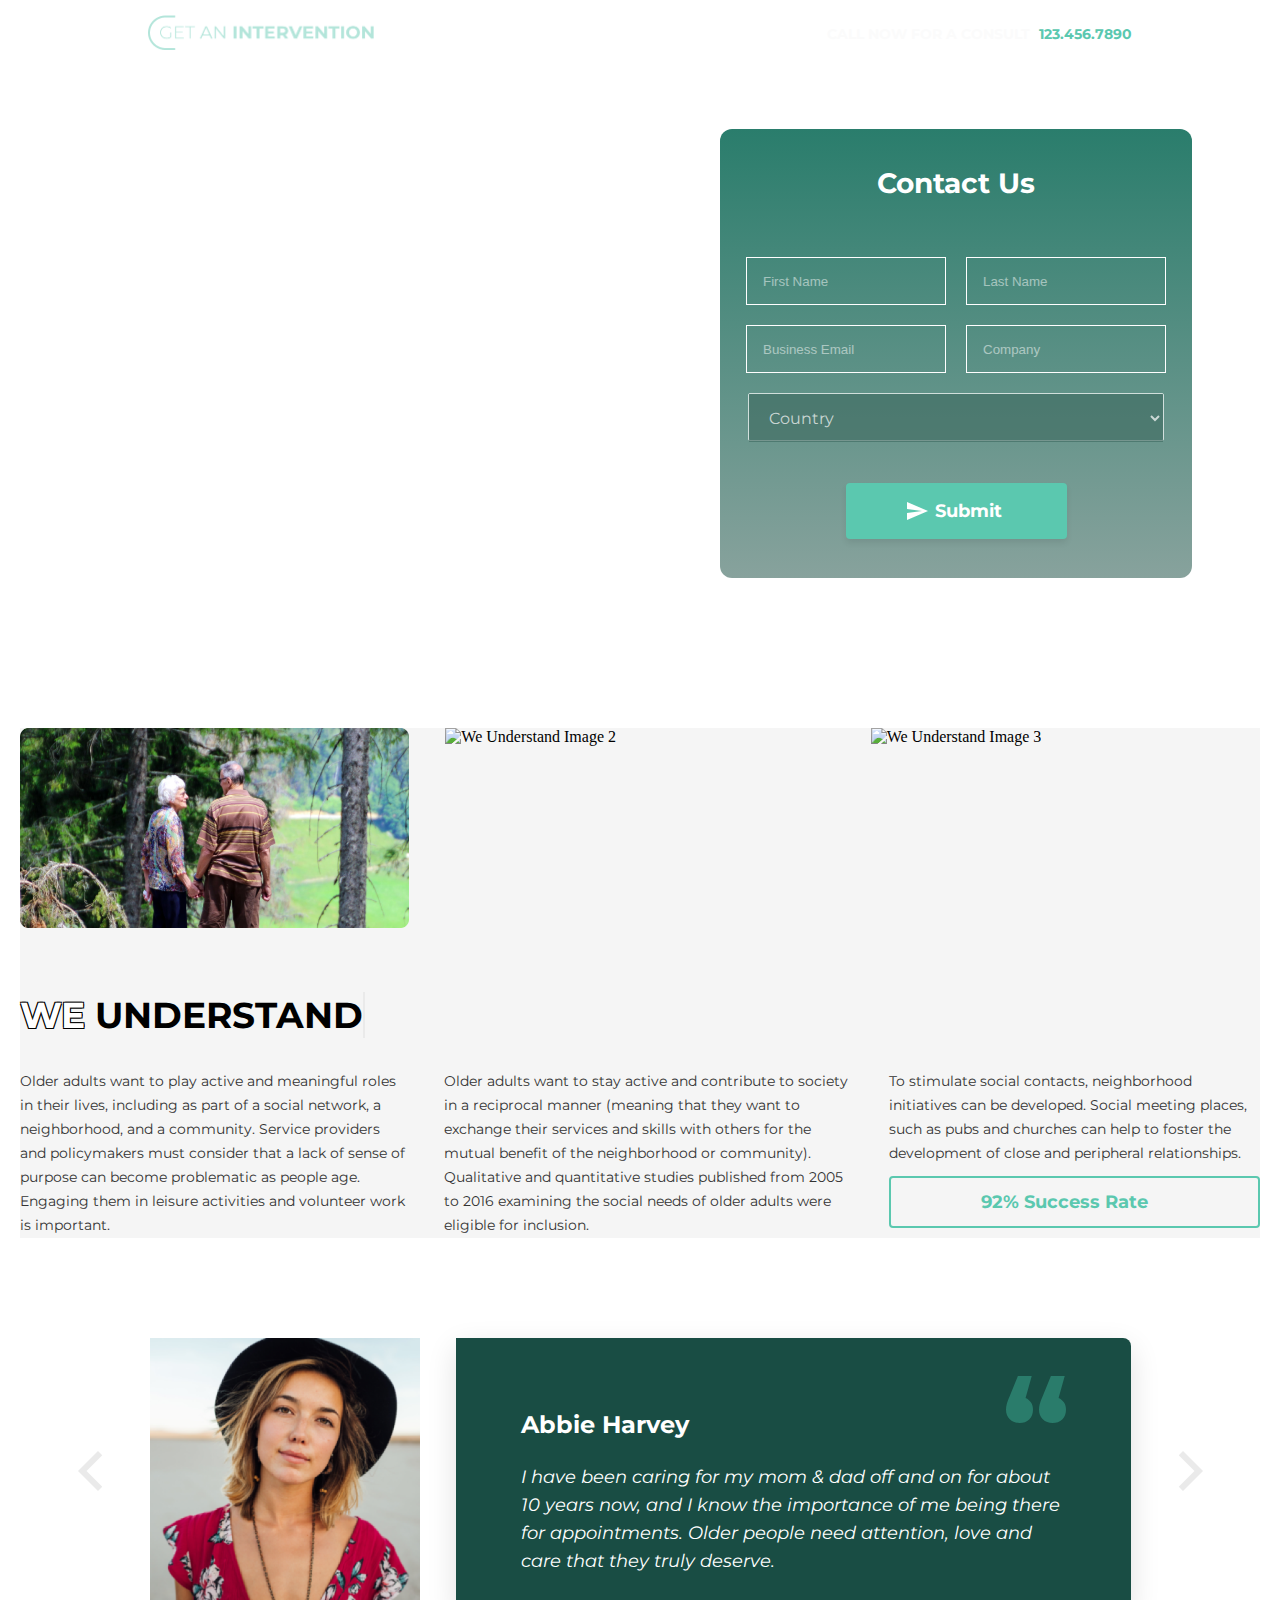
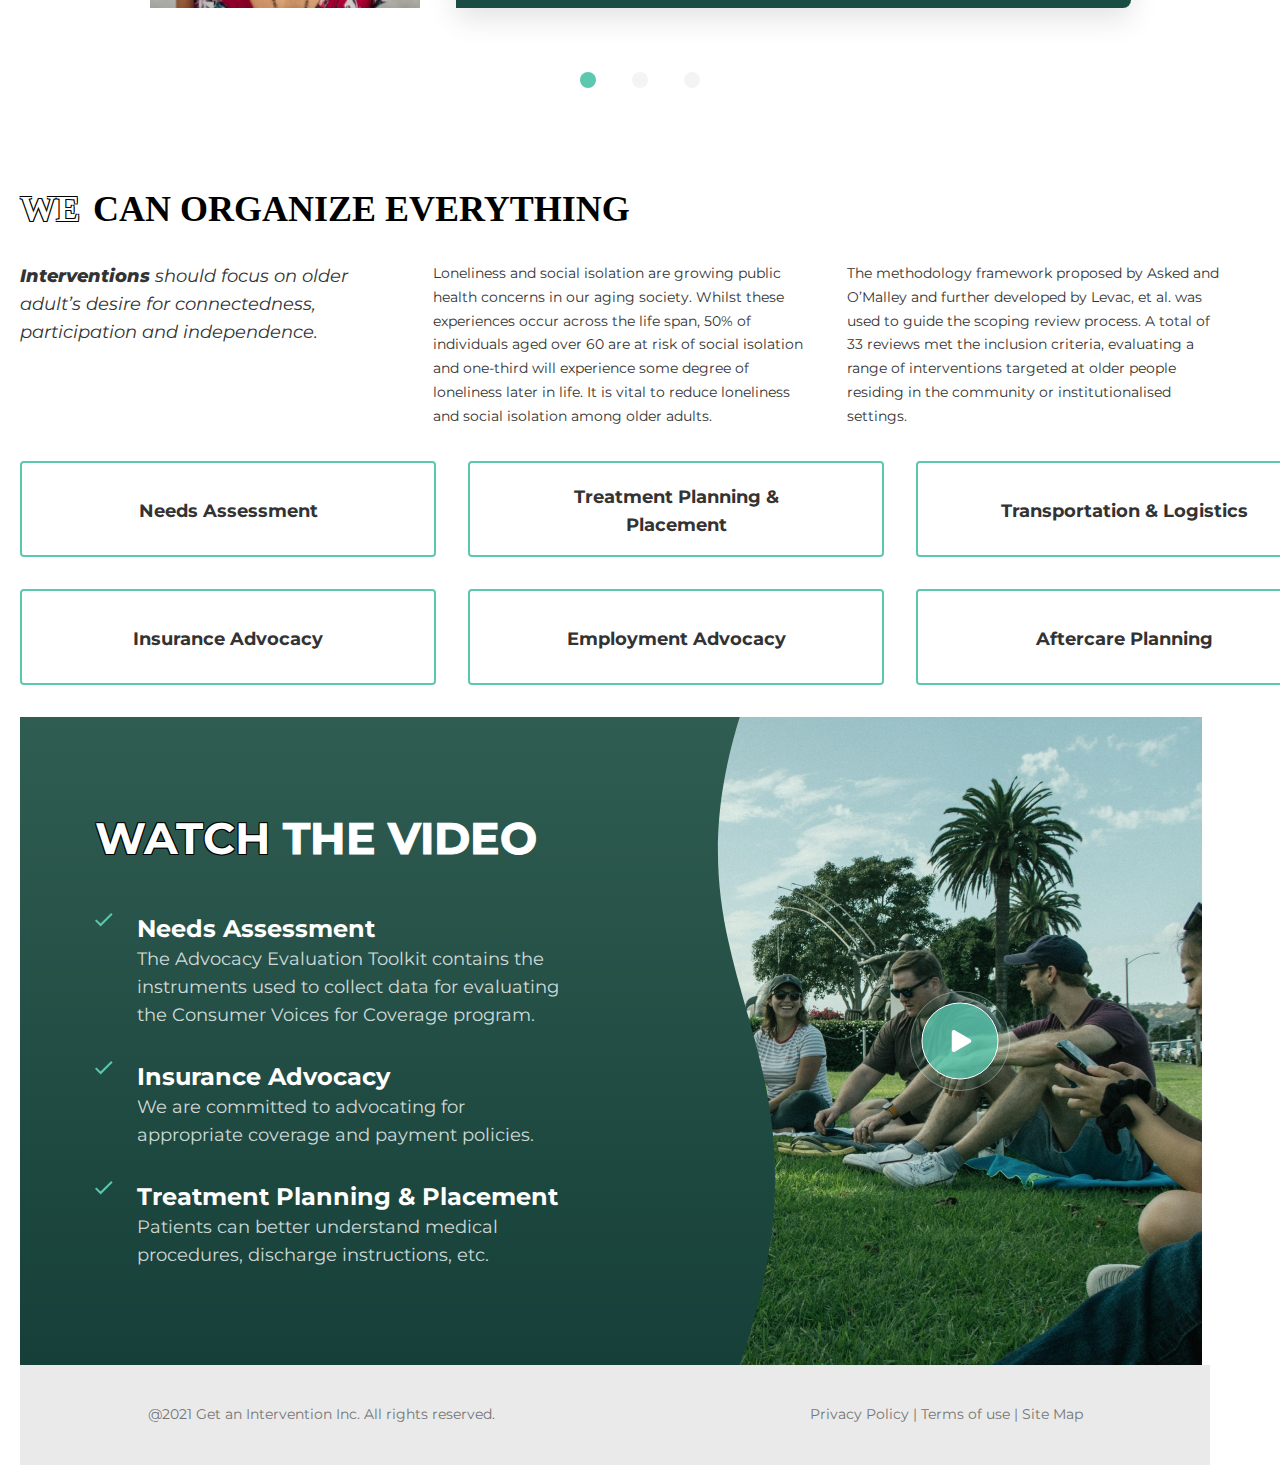
==== index.html @ 6680c245 "changed for hero sectionn" ====
<!DOCTYPE html>
<html lang="en">

<head>
  <meta charset="UTF-8">
  <meta http-equiv="X-UA-Compatible" content="IE=edge">
  <meta name="viewport" content="width=device-width, initial-scale=1.0">

  <title>Get An Intervention | Supporting Older Adults</title>
  <meta name="description"
    content="Get An Intervention provides resources, support, and initiatives to help older adults stay active, independent, and connected. Learn more about our assessments, planning, and advocacy.">
  <meta name="keywords"
    content="Intervention, Support for Older Adults, Needs Assessment, Treatment Planning, Insurance Advocacy">
  <meta name="robots" content="index, follow">

  <meta property="og:type" content="website">
  <meta property="og:url" content="https://www.yourwebsite.com/">
  <meta property="og:title" content="Get An Intervention | Supporting Older Adults">
  <meta property="og:description"
    content="Providing resources and support to help older adults stay active, independent, and connected.">
  <meta property="og:image" content="https://www.yourwebsite.com/assets/og-image.jpg">

  <meta property="twitter:card" content="summary_large_image">
  <meta property="twitter:url" content="https://www.yourwebsite.com/">
  <meta property="twitter:title" content="Get An Intervention | Supporting Older Adults">
  <meta property="twitter:description" content="Resources, support, and advocacy for older adults.">
  <meta property="twitter:image" content="https://www.yourwebsite.com/assets/twitter-image.jpg">

  <link rel="icon" href="assets/favicon.ico" type="image/x-icon">

  <link rel="stylesheet" href="style.css">

  <link rel="preconnect" href="https://fonts.googleapis.com">
  <link rel="preconnect" href="https://fonts.gstatic.com" crossorigin>
  <link href="https://fonts.googleapis.com/css2?family=Montserrat:ital,wght@0,100..900;1,100..900&display=swap"
    rel="stylesheet">
</head>

<body>
  <div class="container">
    <main>
      <section class="hero-section">
        <div class="green-wrapper">
          <div class="header">
            <div class="logo">
              <img class="logoimage" src="./assets/logoname.png" alt="logo">
            </div>
            <div class="navigation-wrapper">
              <div class="navigation-info">
                <div class="nav-home">
                  <p>HOME</p>
                </div>
                <div class="nav-about">
                  <p>ABOUT</p>
                </div>
                <div class="nav-contact">
                  <p>CONTACT</p>
                  <div class="navigation-border"></div>
                </div>

              </div>

              <div class="navigation-contact">
                <p class="nav-info">CALL NOW FOR A CONSULT <span class="number"> 123.456.7890</span></p>
              </div>
            </div>
          </div>
          <div class="text-contact-wrapper">
            <div class="text-wrapper">
              <div class="heading">
                <span class="text-transparency">GET AN</span>
                <span class="text-intervention"> INTERVENTION</span>
              </div>
              <div class="text-header-info">
                <p>Showing greater respect to older adults can be done in several ways :<br>
                  acknowledging and putting to use the talents and skills of older adults; creating<br>
                  intergenerational initiatives; and allowing older adults to stay active and independent<br>
                  for as long as possible.
                </p>
              </div>
            </div>


            <div class="contact-form">

              <form id="form">
                <div class="contact-wrapper">

                  <h4 class="contact-title">Contact Us</h4>
                  <div class="contact-fullname">
                    <div class="contact-fname">
                      <input class="fname" type="text" id="fname" name="fname" placeholder="First Name">
                      <div class="inputfname-tooltip" id=fname-error>This field can’t be empty. Please fill it in.</div>
                    </div>


                    <div class="contact-lname">
                      <input class="lname" type="text" id="lname" name="lname" placeholder="Last Name">
                      <div class="inputlname-tooltip" id=lname_error>This field can’t be empty. Please fill it in.</div>
                    </div>

                  </div>
                  <div class="contact-info">
                    <div class="contact-mail">

                      <input class='mail' type="email" id="emails" name="emails" placeholder="Business Email">
                      <div class="inputemail-tooltip" id=email_error>This field can’t be empty. Please fill it in.</div>

                    </div>

                    <div class="contact-company">
                      <input class="company" type="text" id="company" name="company" placeholder="Company">
                      <div class="inputcompany-tooltip" id=company_error>This field can’t be empty. Please fill it in.
                      </div>

                    </div>

                  </div>
                  <div class="contact-country">
                    <select name="country" id="country">
                      <option value="" disabled selected hidden>Country</option>
                      <option>India</option>
                      <option>France</option>
                      <option>Italy</option>
                      <option>United States of America</option>
                      <option>U.K</option>

                    </select>
                    <div class="inputcountry-tooltip" id=company_error>This field can’t be empty. Please fill it in.
                    </div>



                  </div>
                  <div class="contact-submit">
                    <img class="submitimage" src="./assets/submitbutton.png"><button class="button" type="button"
                      id="submitButton" name="submit">Submit</button>
                  </div>
                </div>
              </form>

            </div>

          </div>
        </div>
      </section>
      <section class="hero-section-mobileview">
        <div class="green-wrapper-mobileview">
          <div class="header-mobileview">
            <div class="logo-mobileview">
              <img class="logoimage" src="./assets/logoname.png" alt="logo">
            </div>
            <div class="navigation-wrapper">
              <div class="navigation-info">
                <div class="nav-home">
                  <p>HOME</p>
                </div>
                <div class="nav-about">
                  <p>ABOUT</p>
                </div>
                <div class="nav-contact">
                  <p>CONTACT</p>
                  <div class="navigation-border"></div>
                </div>

              </div>

              <div class="navigation-contact">
                <p class="nav-info">CALL NOW FOR A CONSULT <span class="number"> 123.456.7890</span></p>
              </div>
            </div>
          </div>
          <div class="text-contact-wrapper-mobileview">
            <div class="text-wrapper">
              <div class="heading-mobileview">
                <span class="text-transparency">GET AN</span>
                <span class="text-intervention"> INTERVENTION</span>
              </div>
              <div class="text-header-info">
                <p>Showing greater respect to older adults can be done in several ways :<br>
                  acknowledging and putting to use the talents and skills of older adults; creating<br>
                  intergenerational initiatives; and allowing older adults to stay active and independent<br>
                  for as long as possible.
                </p>
              </div>
            </div>


            <div class="contact-form-mobileview">

              <form id="form">
                <div class="contact-wrapper ">

                  <h4 class="contact-title">Contact Us</h4>
                  <div class="contact-fullname ">
                    <div class="contact-fname">
                      <input class="fname" type="text" id="fname" name="fname" placeholder="First Name">
                      <div class="inputfname-tooltip" id=fname-error>This field can’t be empty. Please fill it in.</div>
                    </div>


                    <div class="contact-lname">
                      <input class="lname" type="text" id="lname" name="lname" placeholder="Last Name">
                      <div class="inputlname-tooltip" id=lname_error>This field can’t be empty. Please fill it in.</div>
                    </div>

                  </div>
                  <div class="contact-info">
                    <div class="contact-mail">

                      <input class='mail' type="email" id="emails" name="emails" placeholder="Business Email">
                      <div class="inputemail-tooltip" id=email_error>This field can’t be empty. Please fill it in.</div>

                    </div>

                    <div class="contact-company">
                      <input class="company" type="text" id="company" name="company" placeholder="Company">
                      <div class="inputcompany-tooltip" id=company_error>This field can’t be empty. Please fill it in.
                      </div>

                    </div>

                  </div>
                  <div class="contact-country">
                    <select name="country" id="country">
                      <option value="" disabled selected hidden>Country</option>
                      <option>India</option>
                      <option>France</option>
                      <option>Italy</option>
                      <option>United States of America</option>
                      <option>U.K</option>

                    </select>
                    <div class="inputcountry-tooltip" id=company_error>This field can’t be empty. Please fill it in.
                    </div>



                  </div>
                  <div class="contact-submit">
                    <img class="submitimage" src="./assets/submitbutton.png"><button class="button" type="button"
                      id="submitButton" name="submit">Submit</button>
                  </div>
                </div>
              </form>

            </div>

          </div>
        </div>
      </section>


      <section class="we-understand-container">
        <div class="we-understand-images">
          <div class="we-understand-image">
            <img src="assets/we-understand-image-1.png" alt="We Understand Image 1">
          </div>
          <div class="we-understand-image">
            <img src="assets/we-understand-image-2.svg" alt="We Understand Image 2">
          </div>
          <div class="we-understand-image">
            <img src="assets/we-understand-image-3.svg" alt="We Understand Image 3">
          </div>
        </div>
        <div class="we-understand-text">
          <span class="WE-UNDERSTAND">
            <span class="outline-text">WE</span>
            UNDERSTAND 
            <span class="border-line"></span>
          </span>
        </div>
        <div class="we-understand-para">
          <div class="we-understand-para-one">
            <span
              class="Older-adults-want-to-play-active-and-meaningful-roles-in-their-lives-including-as-part-of-a-social">
              Older adults want to play active and meaningful roles in their lives, including as part of a social
              network, a neighborhood, and a community. Service providers and policymakers must consider that a lack of
              sense of purpose can become problematic as people age. Engaging them in leisure activities and volunteer
              work is important.
            </span>
          </div>
          <div class="we-understand-para-two">
            <span
              class="Older-adults-want-to-play-active-and-meaningful-roles-in-their-lives-including-as-part-of-a-social">
              Older adults want to stay active and contribute to society in a reciprocal manner (meaning that they want
              to exchange their services and skills with others for the mutual benefit of the neighborhood or
              community). Qualitative and quantitative studies published from 2005 to 2016 examining the social needs of
              older adults were eligible for inclusion.
            </span>
          </div>
          <div class="we-understand-para-three">
            <span
              class="Older-adults-want-to-play-active-and-meaningful-roles-in-their-lives-including-as-part-of-a-social">
              To stimulate social contacts, neighborhood initiatives can be developed. Social meeting places, such as
              pubs and churches can help to foster the development of close and peripheral relationships.
            </span>
            <div class="success-rate-button-wrapper">
              <div class="success-rate-gai-button">
                <p class="text-success-rate">
                  92% Success Rate
                </p>
              </div>
      </section>
      <section class="carousel-container">
        <div class="carousel-wrapper">
          <div class="arrow-left-icon">
            <img src="assets/arrow-left.svg" alt="Arrow Left">
          </div>
          <div class="carousel-one">
            <div class="carousel-image">
              <img src="assets/carousel-image-1.png" alt="Carousel Image 1">
            </div>
            <div class="carousel-text-wrapper">
              <div class="invalid-image">
                <img src="./assets/invalid-name.svg">
              </div>
              <div class="name-text-wrapper">
                <div class="Abbie-Harvey">
                  Abbie Harvey
                </div>
                <div
                  class="I-have-been-caring-for-my-mom-dad-off-and-on-for-about-10-years-now-and-I-know-the-importance-of">
                  I have been caring for my mom & dad off and on for about 10 years now, and I know the importance of me
                  being there for appointments. Older people need attention, love and care that they truly deserve.
                </div>
              </div>
            </div>
          </div>
          <div class="carousel-two">
            <div class="carousel-image">
              <img src="assets/carousel-image-2.svg" alt="Carousel Image 2">
            </div>
            <div class="carousel-text-wrapper">
              <div class="invalid-image">
                <img src="./assets/invalid-name.svg">
              </div>
              <div class="name-text-wrapper">
                <div class="Abbie-Harvey">
                  Tom Hiddleston
                </div>
                <div
                  class="I-have-been-caring-for-my-mom-dad-off-and-on-for-about-10-years-now-and-I-know-the-importance-of">
                  Lorem ipsum dolor sit amet consectetur adipisicing elit. Necessitatibus, ratione deserunt qui
                  reiciendis alias deleniti cum eaque quidem fugit aut exercitationem praesentium autem! Qui saepe
                  perferendis unde optio nobis esse.
                </div>
              </div>
            </div>
          </div>
          <div class="carousel-three">
            <div class="carousel-image">
              <img src="assets/carousel-image-3.svg" alt="Carousel Image 3">
            </div>
            <div class="carousel-text-wrapper">
              <div class="invalid-image">
                <img src="./assets/invalid-name.svg">
              </div>
              <div class="name-text-wrapper">
                <div class="Abbie-Harvey">
                  Taylor Swift
                </div>
                <div
                  class="I-have-been-caring-for-my-mom-dad-off-and-on-for-about-10-years-now-and-I-know-the-importance-of">
                  Lorem ipsum dolor sit amet consectetur adipisicing elit. Necessitatibus, ratione deserunt qui
                  reiciendis alias deleniti cum eaque quidem fugit aut exercitationem praesentium autem! Qui saepe
                  perferendis unde optio nobis esse.
                </div>
              </div>
            </div>
          </div>
          <div class="arrow-right-icon">
            <img src="assets/arrow-right.svg" alt="Arrow Right">
          </div>
        </div>
        <div class="carousel-dots">
          <div class="dot"></div>
          <div class="dot"></div>
          <div class="dot"></div>
      </section>




      
      <section class="carousel-container-mobileview">
        <div class="carousel-wrapper">
          <div class="arrow-left-icon">
            <img src="assets/arrow-left.svg" alt="Arrow Left">
          </div>
          <div class="carousel-one-mobileview">
            <div class="carousel-image-mobileview">
              <img class="carouselimage"src="assets/carousel-image-1.png" alt="Carousel Image 1">
            </div>
            <div class="carousel-text-wrapper-mobileview">
              <div class="invalid-image-mobileview">
                <img src="./assets/invalid-name.svg">
              </div>
              <div class="name-text-wrapper-mobileview">
                <div class="Abbie-Harvey-mobileview">
                  Abbie Harvey
                </div>
                <div
                  class="I-have-been-caring-for-my-mom-dad-off-and-on-for-about-10-years-now-and-I-know-the-importance-of-mobileview">
                  I have been caring for my mom & dad off and on for about 10 years now, and I know the importance of me
                  being there for appointments. Older people need attention, love and care that they truly deserve.
                </div>
              </div>
            </div>
          </div>
          <div class="carousel-two-mobileview">
            <div class="carousel-image-mobileview">
              <img class="carouselimage" src="assets/carousel-image-2.svg" alt="Carousel Image 2">
            </div>
            <div class="carousel-text-wrapper-mobileview">
              <div class="invalid-image-mobileview">
                <img src="./assets/invalid-name.svg">
              </div>
              <div class="name-text-wrapper">
                <div class="Abbie-Harvey-mobileview">
                  Tom Hiddleston
                </div>
                <div
                  class="I-have-been-caring-for-my-mom-dad-off-and-on-for-about-10-years-now-and-I-know-the-importance-of-mobileview">
                  Lorem ipsum dolor sit amet consectetur adipisicing elit. Necessitatibus, ratione deserunt qui
                  reiciendis alias deleniti cum eaque quidem fugit aut exercitationem praesentium autem! Qui saepe
                  perferendis unde optio nobis esse.
                </div>
              </div>
            </div>
          </div>
          <div class="carousel-three-mobileview">
            <div class="carousel-image-mobileview">
              <img  class="carouselimage" src="assets/carousel-image-3.svg" alt="Carousel Image 3">
            </div>
            <div class="carousel-text-wrapper-mobileview">
              <div class="invalid-image-mobileview">
                <img src="./assets/invalid-name.svg">
              </div>
              <div class="name-text-wrapper-mobileview">
                <div class="Abbie-Harvey-mobileview">
                  Taylor Swift
                </div>
                <div
                  class="I-have-been-caring-for-my-mom-dad-off-and-on-for-about-10-years-now-and-I-know-the-importance-of-mobileview">
                  Lorem ipsum dolor sit amet consectetur adipisicing elit. Necessitatibus, ratione deserunt qui
                  reiciendis alias deleniti cum eaque quidem fugit aut exercitationem praesentium autem! Qui saepe
                  perferendis unde optio nobis esse.
                </div>
              </div>
            </div>
          </div>
          <div class="arrow-right-icon">
            <img src="assets/arrow-right.svg" alt="Arrow Right">
          </div>
        </div>
        <div class="carousel-dots-mobileview">
          <div class="dot-mobileview"></div>
          <div class="dot-mobileview"></div>
          <div class="dot-mobileview"></div>
      </section>




      <section class="we-can-organize-everything">
        <div class="wcoe-heading">
          <span class="outline-text">WE</span><span class="inline-text">CAN ORGANIZE EVERYTHING</span>
        </div>
        <div class="paragraphs-wrapper">
          <div class="para-one">
            <span
              class="Interventions-should-focus-on-older-adults-desire-for-connectedness-participation-and-independence">
              <span class="text-style-1">Interventions</span>
              should focus on older adult’s desire for connectedness, participation and independence.
            </span>
          </div>
          <div class="para-two">
            <span
              class="Loneliness-and-social-isolation-are-growing-public-health-concerns-in-our-aging-society-Whilst-thes">
              Loneliness and social isolation are growing public health concerns in our aging society. Whilst these
              experiences occur across the life span, 50% of individuals aged over 60 are at risk of social isolation
              and one-third will experience some degree of loneliness later in life. It is vital to reduce loneliness
              and social isolation among older adults.
            </span>
          </div>

          <div class="para-three">
            <span
              class="The-methodology-framework-proposed-by-Arskey-and-OMalley-and-further-developed-by-Levac-et-al-was">
              The methodology framework proposed by Asked and O’Malley and further developed by Levac, et al. was used
              to guide the scoping review process. A total of 33 reviews met the inclusion criteria, evaluating a range
              of interventions targeted at older people residing in the community or institutionalised settings.
            </span>
          </div>
        </div>
      </section>
      <section class="button-wrapper">
        <div class="gai-button-wrapper">
          <div class="gai-button">
            <span class="Needs-Assesment">
              Needs Assessment <span class="info-icon"><img src="./assets/info-icon.png"></span>
            </span>
            <div class="tooltip">We’re experienced in our individual crafts and understand how each one of our roles
              impacts your plan holistically.</div>

          </div>
          <div class="gai-button">
            <span class="Needs-Assesment">
              Treatment Planning & Placement <span class="info-icon"><img src="./assets/info-icon.png"></span>
            </span>
            <div class="tooltip">We’re experienced in our individual crafts and understand how each one of our roles
              impacts your plan holistically.</div>
          </div>
          <div class="gai-button">
            <span class="Needs-Assesment">
              Transportation & Logistics <span class="info-icon"><img src="./assets/info-icon.png"></span>
            </span>
            <div class="tooltip ">We’re experienced in our individual crafts and understand how each one of our roles
              impacts your plan holistically.</div>

          </div>
          <div class="gai-button">
            <span class="Needs-Assesment">
              Insurance Advocacy <span class="info-icon"><img src="./assets/info-icon.png"></span>
            </span>
            <div class="tooltip">We’re experienced in our individual crafts and understand how each one of our roles
              impacts your plan holistically.</div>
          </div>
          <div class="gai-button">
            <span class="Needs-Assesment">
              Employment Advocacy<span class="info-icon"><img src="./assets/info-icon.png"></span>
            </span>
            <div class="tooltip">We’re experienced in our individual crafts and understand how each one of our roles
              impacts your plan holistically.</div>
          </div>
          <div class="gai-button">
            <span class="Needs-Assesment">
              Aftercare Planning <span class="info-icon"><img src="./assets/info-icon.png"></span>

            </span>
            <div class="tooltip">We’re experienced in our individual crafts and understand how each one of our roles
              impacts your plan holistically.</div>
          </div>
        </div>
      </section>

      <section class="watch-the-video-container">
        <div class="content-wrapper">
          <!-- Curved section with SVG background -->
          <div class="curved-section">
            <div class="watch-the-video-title">
              <span class="outline-text watch-text">WATCH</span><span
                class="text video-text video-container-heading">THE VIDEO</span>
            </div>
            <div class="video-content-wrapper">
              <div class="content-one row video-content">
                <img src="assets/checkmark.svg" alt="checkmark Icon">
                <div class="content-one-text">
                  <div class="video-title">Needs Assessment</div>
                  <div class="video-description">The Advocacy Evaluation Toolkit contains the instruments used to
                    collect data for evaluating the Consumer Voices for Coverage program.</div>
                </div>
              </div>
              <div class="content-two row video-content">
                <img src="assets/checkmark.svg" alt="checkmark Icon">
                <div class="content-two-text">
                  <div class="video-title">Insurance Advocacy</div>
                  <div class="video-description">We are committed to advocating for appropriate coverage and payment
                    policies.</div>
                </div>
              </div>
              <div class="content-three row video-content">
                <img src="assets/checkmark.svg" alt="checkmark Icon">
                <div class="content-three-text">
                  <div class="video-title">Treatment Planning & Placement</div>
                  <div class="video-description">Patients can better understand medical procedures, discharge
                    instructions, etc.</div>
                </div>
              </div>
            </div>
          </div>

          <!-- Right side with video section -->
          <div class="video-section">
            <img src="assets/Mask Group.png" alt="Video Image">
            <div class="play-button"></div>
          </div>
        </div>
      </section>




       <!-- Curved section for tablet view-->
      <section class="watch-the-video-container-tabletview">
        <div class="content-wrapper-tabletview">
          <!-- Curved section with SVG background -->
          <div class="curved-section-tabletview">
            <div class="watch-the-video-title">
              <span class="outline-text watch-text">WATCH</span><span
                class="text video-text video-container-heading">THE VIDEO</span>
            </div>
            <div class="video-content-wrapper">
              <div class="content-one row video-content">
                <img src="assets/checkmark.svg" alt="checkmark Icon">
                <div class="content-one-text">
                  <div class="video-title">Needs Assessment</div>
                  <div class="video-description">The Advocacy Evaluation Toolkit contains the instruments used to
                    collect data for evaluating the Consumer Voices for Coverage program.</div>
                </div>
              </div>
              <div class="content-two row video-content">
                <img src="assets/checkmark.svg" alt="checkmark Icon">
                <div class="content-two-text">
                  <div class="video-title">Insurance Advocacy</div>
                  <div class="video-description">We are committed to advocating for appropriate coverage and payment
                    policies.</div>
                </div>
              </div>
              <div class="content-three row video-content">
                <img src="assets/checkmark.svg" alt="checkmark Icon">
                <div class="content-three-text">
                  <div class="video-title">Treatment Planning & Placement</div>
                  <div class="video-description">Patients can better understand medical procedures, discharge
                    instructions, etc.</div>
                </div>
              </div>
            </div>
          </div>
          <div class="play-button-tabletview"></div>
          

          <!-- Right side with video section -->
          <div class="video-section-tabletview">
            <img src="assets/Mask Group.png" alt="Video Image">
            

          </div>
        </div>
      </section>

      <!-- Curved section for mobile view -->
      <section class="watch-the-video-container-mobileview">
        <div class="content-wrapper-mobileview">
          <!-- Curved section with SVG background -->
          <div class="curved-section-mobileview">
            <div class="watch-the-video-title">
              <span class="outline-text watch-text">WATCH</span><span
                class="text video-text video-container-heading-mobileview">THE VIDEO</span>
            </div>
            <div class="video-content-wrapper">
              <div class="content-one row video-content">
                <img src="assets/checkmark.svg" alt="checkmark Icon">
                <div class="content-one-text">
                  <div class="video-title-mobileview">Needs Assessment</div>
                  <div class="video-description-mobileview">The Advocacy Evaluation Toolkit contains the instruments used to
                    collect data for evaluating the Consumer Voices for Coverage program.</div>
                </div>
              </div>
              <div class="content-two row video-content">
                <img src="assets/checkmark.svg" alt="checkmark Icon">
                <div class="content-two-text">
                  <div class="video-title-mobileview">Insurance Advocacy</div>
                  <div class="video-description-mobileview">We are committed to advocating for appropriate coverage and payment
                    policies.</div>
                </div>
              </div>
              <div class="content-three row video-content">
                <img src="assets/checkmark.svg" alt="checkmark Icon">
                <div class="content-three-text">
                  <div class="video-title-mobileview">Treatment Planning & Placement</div>
                  <div class="video-description-mobileview">Patients can better understand medical procedures, discharge
                    instructions, etc.</div>
                </div>
              </div>
            </div>
          </div>
          <div class="play-button-mobileview"></div>
          

          <!-- Right side with video section -->
          <div class="video-section-mobileview">
            <img src="assets/Mask Group.png" alt="Video Image">
            

          </div>
        </div>
      </section>





      <footer class="footer-container">
        <div class="-Get-an-Intervention-Inc-All-rights-reserved">
          @2021 Get an Intervention Inc. All rights reserved.
        </div>
        <div class="Privacy-Policy-Terms-of-use-Site-Map">
          Privacy Policy | Terms of use | Site Map
        </div>
      </footer>
    </main>


  </div>
  <script src="script.js"></script>
</body>

</html>
---- style.css ----
*,
*::before,
*::after {
  box-sizing: border-box;
  /* Ensures padding and border are included in the width and height */
}

body {
  margin: 0;
}

.row {
  display: flex;

}

.container {
  max-width: 1440px;
  margin: 0 auto;
  padding: 0 20px;
  /* Adds some side padding for all screen sizes */
}

@media (max-width: 768px) {
  .container {
    padding: 0 15px;
    /* Adjusts padding for tablets */
    padding-top: 20.5px;
  }
}

@media (max-width: 480px) {
  .container {
    padding: 0 10px;
    /* Further adjusts padding for smaller screens */
    padding-top: 15px;
  }
}

.heading {
  margin-bottom: 32px;
}

.gai-button-wrapper {
  display: grid;
  grid-template-columns: repeat(3, 1fr);
}

@media (min-width: 768px) and (max-width:1024px) {
  .gai-button-wrapper {
    grid-template-columns: repeat(2,
        1fr);

    /* Two columns for tablet-sized screens */
  }


}

@media (min-width: 360px) and (max-width:767px) {
  .gai-button-wrapper {
    grid-template-columns: 1fr;
    /* One column for mobile screens */
  }
}

.gai-button {
  height: 96px;
  padding: 0 56px;
  border-radius: 4px;
  border: solid 2px #5bc8af;
  margin-right: 32px;
  margin-bottom: 32px;
}

@media (min-width: 360px) and(max-width:767px) {
  .gai-button {
    padding: 0 20px;
    /* One column for mobile screens */
  }
}

.gai-button .Needs-Assesment {
  height: 96px;
  display: flex;
  justify-content: center;
  align-items: center;
  font-family: Montserrat;
  font-size: 18px;
  font-weight: bold;
  font-stretch: normal;
  font-style: normal;
  line-height: 1.56;
  letter-spacing: normal;
  text-align: center;
  color: #333;
}

.Needs-Assesment:hover {

  color: #5BC8AF;

}

.gai-button:hover .tooltip {
  visibility: visible;
  z-index: 1;
  opacity: 1;


}

.gai-button:hover .info-icon {
  display: inline-block
}

.info-icon {
  width: 24px;
  height: 24px;
  padding-left: 20px;
  display: none;
}

.tooltip {
  justify-content: center;
  visibility: hidden;
  width: 300px;
  height: 84px;
  border-radius: 8px;
  background: #297C6B;
  color: white;
  padding-left: 10px;
  padding-top: 20px;
  font-family: Montserrat;
  font-size: 13px;
  font-style: normal;
  font-weight: 400;
  line-height: 20px;


  /* 153.846% */

}

.toparrow {
  content: '';
  position: absolute;
  bottom: 100%;
  /* Position the arrow at the top of the tooltip */
  left: 50%;
  margin-left: -5px;
  /* Center the arrow */
  width: 0;
  height: 0;
}


.tooltip::after {
  content: '';
  position: absolute;
  bottom: 100%;
  /* Position the arrow at the top of the tooltip */
  left: 50%;
  margin-left: -5px;
  /* Center the arrow */
  width: 0;
  height: 0;

  /* Arrow shape */
  border-left: 10px solid transparent;
  border-right: 10px solid transparent;
  border-top: 10px solid #297C6B;
}



.inputfname-tooltip,
.inputlname-tooltip,
.inputemail-tooltip,
.inputcompany-tooltip,
.inputcountry-tooltip {
  visibility: hidden;
  width: 200px;
  height: 50px;
  flex-shrink: 0;
  border-radius: 8px;
  background: #FF7777;
  color: white;
  margin-top: 45px;
  position: absolute;
  z-index: 1;
  font-family: Montserrat;
  font-size: 13px;
  font-style: normal;
  font-weight: 400;
  line-height: 20px;
  padding-left: 15px;
  padding-top: 6px;
}

@media (min-width:768px)and(max-width:1024px) {

  .inputfname-tooltip,
  .inputlname-tooltip,
  .inputemail-tooltip,
  .inputcompany-tooltip,
  .inputcountry-tooltip {
    visibility: hidden;
    width: 200px;
    height: 50px;
    flex-shrink: 0;
    border-radius: 8px;
    background: #FF7777;
    color: white;
    margin-top: 45px;
    position: absolute;
    z-index: 1;
    padding-left: 15px;
    padding-top: 6px;
    font-family: Montserrat;
    font-size: 13px;
    font-style: normal;
    font-weight: 400;
    line-height: 20px;
  }
}

@media (min-width:360px) and (max-width:767px) {

  .inputfname-tooltip,
  .inputlname-tooltip,
  .inputemail-tooltip,
  .inputcompany-tooltip,
  .inputcountry-tooltip {
    visibility: hidden;
    width: 200px;
    height: 50px;
    flex-shrink: 0;
    border-radius: 8px;
    background: #FF7777;
    color: white;
    margin-top: 45px;
    position: absolute;
    z-index: 1;
    padding-left: 15px;
    padding-top: 6px;
    font-family: Montserrat;
    font-size: 13px;
    font-style: normal;
    font-weight: 400;
    line-height: 20px;
  }
}


/*-------------------*/

.wcoe-heading {
  font-size: 36px;
  /* Adjust the size as needed */
  font-weight: 900;
  /* Bold weight for the filled text */
  display: flex;
  align-items: center;
  margin-bottom: 32px;
}

.outline-text {
  color: white;
  text-shadow: -1px -1px 0 #000, 1px -1px 0 #000, -1px 1px 0 #000,
    1px 1px 0 #000;
}

.para-one,
.para-two,
.para-three {
  margin-right: 32px;
  margin-bottom: 32px;
}

.The-methodology-framework-proposed-by-Arskey-and-OMalley-and-further-developed-by-Levac-et-al-was {
  font-family: Montserrat;
  font-size: 14px;
  font-weight: normal;
  font-stretch: normal;
  font-style: normal;
  line-height: 1.71;
  letter-spacing: normal;
  text-align: left;
  color: #333;
}

.Loneliness-and-social-isolation-are-growing-public-health-concerns-in-our-aging-society-Whilst-thes {
  font-family: Montserrat;
  font-size: 14px;
  font-weight: normal;
  font-stretch: normal;
  font-style: normal;
  line-height: 1.71;
  letter-spacing: normal;
  text-align: left;
  color: #333;
}

.Interventions-should-focus-on-older-adults-desire-for-connectedness-participation-and-independence {
  font-family: Montserrat;
  font-size: 18px;
  font-weight: normal;
  font-stretch: normal;
  font-style: italic;
  line-height: 1.56;
  letter-spacing: normal;
  text-align: left;
  color: #333;
}

.Interventions-should-focus-on-older-adults-desire-for-connectedness-participation-and-independence .text-style-1 {
  font-weight: 800;
}

.paragraphs-wrapper {
  display: grid;
  grid-template-columns: repeat(3, 1fr);
}

/*-------------------*/
.carousel-container {
  display: flex;
  flex-direction: column;
  justify-content: center;
  align-items: center;
  margin-bottom: 32px;
}

.carousel-wrapper {
  display: flex;
  flex-direction: row;
  justify-content: center;
  align-items: center;
  margin-bottom: 64px;
}

.carousel-image {
  object-fit: contain;
  width: 270px;
  height: 270px;
  margin-right: 36px;
}

.carousel-image img {
  width: 100%;
  height: 100%;
}

.carousel-text-wrapper {
  padding: 38px 65px 45px;
  box-shadow: 0 10px 30px 0 rgba(0, 0, 0, 0.12);
  background-color: #194d44;
  height: 270px;
  width: 675px;
  border-top-right-radius: 8px;
  border-bottom-right-radius: 8px;
}

.Abbie-Harvey {
  font-family: Montserrat;
  font-size: 24px;
  font-weight: bold;
  font-stretch: normal;
  font-style: normal;
  line-height: 1.42;
  letter-spacing: normal;
  text-align: left;
  color: #fff;
  margin-bottom: 21px;
}

.I-have-been-caring-for-my-mom-dad-off-and-on-for-about-10-years-now-and-I-know-the-importance-of {
  color: #fff;
  font-family: Montserrat;
  font-size: 18px;
  font-style: italic;
  font-weight: 400;
  line-height: 28px;
  /* 155.556% */
}

.carousel-one,
.carousel-two,
.carousel-three {
  display: flex;
  flex-direction: row;
  justify-content: center;
  align-items: center;
}

.name-text-wrapper {
  position: relative;
  top: -15px;
}

.invalid-image {
  display: flex;
  justify-content: flex-end;
}

.dot {
  width: 16px;
  height: 16px;
  flex-grow: 0;
  margin: 0 0 0 36px;
  background-color: #eaeaea;
  border-radius: 50%;
}

.carousel-dots {
  display: flex;
  justify-content: center;
  align-items: center;
  gap: 20px;
}

.arrow-left-icon {
  margin-right: 36px;
}

.arrow-right-icon {
  margin-left: 36px;
}

.dot {
  width: 16px;
  height: 16px;
  margin: 0 8px;
  background-color: #eaeaea;
  border-radius: 50%;
  cursor: pointer;
  opacity: 0.5;
}

.dot.active-dot {
  opacity: 1;
  background-color: #5bc8af;
  /* Adjusted color to highlight the active dot */
}

/*-------------------*/
.we-understand-images {
  display: flex;
  flex-direction: row;
  gap: 36px;
  align-items: center;
  margin-bottom: 64px;
  justify-content: space-between;
}

.we-understand-image {
  width: 471px;
  height: 200px;
  object-fit: contain;

}

.we-understand-image img {
  width: 100%;
  height: 100%;

}

.WE-UNDERSTAND {
  width: 344px;
  height: 46px;
  font-family: Montserrat;
  font-size: 36px;
  font-weight: bold;
  font-stretch: normal;
  font-style: normal;
  line-height: 1.28;
  letter-spacing: normal;
  text-align: left;
}

.we-understand-para-one,
.we-understand-para-two,
.we-understand-para-three span {
  font-family: Montserrat;
  font-size: 14px;
  font-weight: normal;
  font-stretch: normal;
  font-style: normal;
  line-height: 1.71;
  letter-spacing: normal;
  text-align: left;
  color: #333;
}

.we-understand-para {
  display: flex;
  gap: 36px;
  margin-top: 32px;
}

.success-rate-gai-button {
  width: 371px;
  height: 52px;
  padding: 10px 89px 9px 90px;
  border-radius: 4px;
  border: solid 2px #5bc8af;
}

.text-success-rate {
  width: 167px;
  height: 28px;
  flex-grow: 0;
  margin: 0 8px 0 0;
  font-family: Montserrat;
  font-size: 18px;
  font-weight: bold;
  font-stretch: normal;
  font-style: normal;
  line-height: 1.56;
  letter-spacing: normal;
  text-align: left;
  color: #5bc8af;
}

.success-rate-button-wrapper {
  margin-top: 10px;
}

.we-understand-container,
.carousel-container {
  margin-bottom: 100px;
}

.we-understand-container {
  background: #F5F5F5;
}

/*-------------------*/

.curved-section {
  width: 755px;
  height: 648px;
  color: white;
  padding: 40px;
  font-family: Arial, sans-serif;
  position: relative;

}

.curved-section h2 {
  font-size: 36px;
  font-weight: bold;
  margin-bottom: 20px;
}

.curved-section .content {
  display: flex;
  flex-direction: column;
  gap: 20px;
  font-size: 18px;
}

.curved-section .content .item {
  display: flex;
  align-items: flex-start;
}

.curved-section .content .item .icon {
  color: #9fdbc0;
  font-size: 24px;
  margin-right: 10px;
}

.curved-section .content .item .text {
  display: flex;
  flex-direction: column;
}

.curved-section .content .item .text .title {
  font-weight: bold;
  font-size: 20px;
}

.curved-section .content .item .text .description {
  font-weight: normal;
  font-size: 16px;
  color: #d1e3dd;
}

.video-container-heading {
  width: 444px;
  height: 52px;
  flex-grow: 0;
  margin: 0 28px 48px 0;
  -webkit-text-stroke: 1px #fff;
  font-family: Montserrat;
  font-size: 44px;
  font-weight: bold;
  font-stretch: normal;
  font-style: normal;
  line-height: 1.18;
  letter-spacing: normal;
  text-align: left;
}

.watch-text {
  font-family: Montserrat;
  font-size: 44px;
  font-weight: bold;
  font-stretch: normal;
  font-style: normal;
  line-height: 1.18;
  letter-spacing: normal;
  text-align: left;
  margin-right: 12px;
}

.video-content {
  display: flex;
  align-items: flex-start;
  gap: 24.4px;
}

.video-content-wrapper {
  display: flex;
  flex-direction: column;
  gap: 32px;
}

.video-title {
  width: 430px;
  flex-grow: 0;
  font-family: Montserrat;
  font-size: 24px;
  font-weight: bold;
  font-stretch: normal;
  font-style: normal;
  line-height: 1.33;
  letter-spacing: normal;
  text-align: left;
  color: #fff;
}

.video-description {
  width: 430px;
  flex-grow: 0;
  font-family: Montserrat;
  font-size: 18px;
  font-weight: normal;
  font-stretch: normal;
  font-style: normal;
  line-height: 1.56;
  letter-spacing: normal;
  text-align: left;
  color: rgba(255, 255, 255, 0.8);
}

.curved-section {
  display: flex;
  flex-direction: column;
  justify-content: center;
  padding-left: 75px;
}

.video-section {
  width: 749px;
  height: 648px;
  object-fit: contain;
}

.video-section img {
  width: 100%;
  height: 100%;
}

/* Wrapper for the content to align both sections side by side */
.content-wrapper {
  display: flex;
  justify-content: center;
  align-items: center;
}

/* Curved section styling */
.curved-section {
  background: url('./assets/curved-background.svg') no-repeat;
  background-size: cover;
  color: white;
  padding: 40px;
  font-family: Arial, sans-serif;
  display: flex;
  flex-direction: column;
  justify-content: center;
  padding-left: 75px;
  position: relative;
  z-index: 1;
}

/* Title styling */
.watch-the-video-title {
  display: flex;
}

/* Video section on the right */
.video-section {
  width: 749px;
  height: 648px;
  position: relative;
  display: flex;
  justify-content: center;
  align-items: center;
  right: 58px;
}

.video-section img {
  width: 100%;
  height: 100%;
  object-fit: cover;
  /* Ensures the image covers the entire section */
  display: block;
  /* Removes any unwanted spacing */
}

.play-button {
  width: 100px;
  /* Size of the play button */
  height: 100px;
  background-image: url('assets/play-not-hover.svg');
  /* Path to the passive SVG */
  background-size: contain;
  background-repeat: no-repeat;
  background-position: center;
  position: absolute;
  /* Centers the button over the image */
  cursor: pointer;
  transition: transform 0.2s ease;
  /* Smooth transition for hover effect */
}

/* Hover and pressed state */
.play-button:hover {
  background-image: url('assets/play-hover.svg');
  /* Path to the hover/pressed SVG */
  transform: scale(1.1);
  /* Slightly scale up on hover */
}

.curved-section {
  z-index: 1000;
}

/*-------------------*/
.footer-container {
  height: 100px;
  padding: 38px 127px 38px 128px;
  background-color: #eaeaea;
  display: flex;
  flex-direction: row;
  justify-content: space-between;
  align-items: center;
  width: 96%;
}

.-Get-an-Intervention-Inc-All-rights-reserved {
  width: 371px;
  font-family: Montserrat;
  font-size: 14px;
  font-weight: normal;
  font-stretch: normal;
  font-style: normal;
  line-height: 1.71;
  letter-spacing: normal;
  color: #757575;
}

.Privacy-Policy-Terms-of-use-Site-Map {
  width: 283px;
  font-family: Montserrat;
  font-size: 14px;
  font-weight: normal;
  font-stretch: normal;
  font-style: normal;
  line-height: 1.71;
  letter-spacing: normal;
  text-align: right;
  color: #757575;
}

/*-------------------*/
/*-------------------*/

.green-wrapper {
  height: 650px;
  z-index: 1;
  padding-inline: 128px;
  background-size: cover;
  background-image: url('./assets/bg-image.png');
  background-size: cover;
  background-position: center;

}

.header {
  display: flex;
  position: relative;
  z-index: 2;
  color: white;
  justify-content: space-between;
  align-items: center;

}



.logoimage {
  width: 226.094px;
  height: 35px;

}


.navigation-wrapper {

  display: flex;
  flex-direction: row;
  justify-content: space-between;
}

.navigation-info {
  display: flex;
  flex-direction: row;
  justify-content: space-between;
  gap: 31px;
}

.nav-home {
  color: rgba(255, 255, 255, 0.7);
  text-align: center;
  font-family: Montserrat;
  font-size: 14px;
  font-style: normal;
  font-weight: 400;
  line-height: 41px;

}

.nav-about {
  color: rgba(255, 255, 255, 0.7);
  text-align: center;
  font-family: Montserrat;
  font-size: 14px;
  font-style: normal;
  font-weight: 400;
  line-height: 41px;


}

.nav-contact {
  color: rgba(255, 255, 255, 0.7);
  text-align: center;
  font-family: Montserrat;
  font-size: 14px;
  font-style: normal;
  font-weight: 400;
  line-height: 41px;
  margin-right: 31px;
  display: flex;
  align-items: center;
}

.nav-contact p {
  margin-right: 30px;
}

.navigation-border {
  width: 1px;
  height: 13px;
  background-color: rgba(255, 255, 255, 0.5);
}

.nav-info {
  color: #fbfbfb;
  text-align: center;
  font-family: Montserrat;
  font-size: 14px;
  font-style: normal;
  font-weight: 700;
  line-height: 41px;
}

.number {
  color: #5BC8AF;
  font-family: Montserrat;
  font-size: 14px;
  font-style: normal;
  font-weight: 700;
  line-height: 41px;
  padding-left: 5px;
}

.text-contact-wrapper {
  display: flex;
  position: relative;
  z-index: 2;
  color: white;
  align-items: center;
  margin-top: 60px;
  gap: 60px;
}

/*Text Header*/


.heading {

  -webkit-text-stroke-width: 1;
  -webkit-text-stroke-color: #FFF;
  font-family: Montserrat;
  font-size: 64px;
  font-style: normal;
  font-weight: 700;
  line-height: 72px;
  flex-direction: column;
  align-items: flex-start;
  /* 112.5% */
}

.text-transparency {
  color: transparent;
  -webkit-text-stroke: 1px white;
  font-family: 'Montserrat';
  text-transform: uppercase;
  margin-bottom: 0 !important;
}

.text-intervention {
  color: #FFF;
  font-family: Montserrat;
  font-size: 64px;
  font-style: normal;
  font-weight: 700;
  margin-top: 2px;
}

.text-header-info {
  margin: 0;
  color: #FFF;
  font-family: Montserrat;
  font-size: 14px;
  font-style: normal;
  font-weight: 400;
  line-height: 24px;
  margin-left: 4px;
  margin-bottom: 40px;
}

/*Contact Form*/
.contact-form {
  display: flex;
  justify-content: flex-end;

}

.contact-wrapper {
  display: flex;
  flex-direction: column;
  align-items: center;
  width: 472px;
  height: 449px;
  flex-shrink: 0;
  border-radius: 12px;
  background: linear-gradient(180deg, #2A7D6C 0%, rgba(62, 105, 96, 0.62) 100%);
  gap: 20px;
}

.contact-title {
  display: flex;
  color: #FFF;
  text-align: center;
  font-family: Montserrat;
  font-size: 28px;
  font-style: normal;
  font-weight: 700;
  line-height: normal;
  justify-content: center;
}


.contact-fullname {
  display: flex;
  flex-direction: row;
  justify-content: space-between;
  gap: 20px;
}



.contact-fname,
.contact-lname {
  display: flex;
  width: 200px;
  height: 48px;
  flex-shrink: 0;
  border-radius: 2px;
}

.contact-info {
  display: flex;
  flex-direction: row;
  gap: 20px;
  justify-content: space-between;
}

.contact-mail,
.contact-company {
  display: flex;
  width: 200px;
  height: 48px;
  flex-shrink: 0;
  border-radius: 2px;
}

.fname,
.lname,
.mail,
.company {
  background: transparent;
  width: 200px;
  height: 48px;
  color: white;
  border: 1px solid rgb(255, 255, 255);
  padding-left: 16px;

}

input::placeholder {
  color: white;
  opacity: 0.5;

  padding-top: 14px;
  padding-bottom: 14px;
}

.contact-country {
  display: flex;
  width: 416px;
  height: 48px;
  flex-shrink: 0;
  border-radius: 2px;
  border: 1px solid rgba(255, 255, 255, 0.70);

}

select {
  background-color: transparent;
  width: 416px;
  height: 48px;
  color: rgb(0, 0, 0);
  font-family: Montserrat;
  font-size: 16px;
  font-style: normal;
  font-weight: 400;
  line-height: normal;
  border: none;
  color: rgba(255, 255, 255, 0.709);
  background-color: rgba(62, 105, 96, 0.62);
  padding-left: 16px;
  padding-top: 14px;
  padding-bottom: 14px;
  padding-right: 16px;


}

option {
  color: black;
  background-color: rgba(62, 105, 96, 0.62);
  background: transparent;
}



.contact-submit {
  width: 221px;
  height: 56px;
  flex-shrink: 0;
  border-radius: 4px;
  background: #5BC8AF;
  box-shadow: 0px 4px 6px 0px rgba(0, 0, 0, 0.08);
  justify-content: center;
  align-items: center;
  display: flex;
  margin-top: 22px;
  cursor: pointer;
}

.contact-submit:hover {
  background-color: #5BC8AF;
  box-shadow: 0px 8px 6px 0px rgba(0, 0, 0, 0.08);

}

.submitimage {
  display: flex;
  width: 24px;
  height: 24px;
  flex-shrink: 0;
}

.button {
  background-color: transparent;
  border: none;
  color: #FFF;
  text-align: center;
  font-family: Montserrat;
  font-size: 18px;
  font-style: normal;
  font-weight: 700;
  line-height: normal;
  cursor: pointer;

}

.inline-text {
  padding-left: 13px;
}




@media (min-width:768px)and (max-width:1024px) {
  .text-contact-wrapper {

    flex-direction: column;
    justify-content: center;
    align-items: center;
    text-align: center;

  }

  .heading {
    justify-content: center;
  }

  .navigation-wrapper {
    flex-direction: column;
  }

  .navigation-border {
    display: none;
  }
}




/* For mobile media Query*/

@media (min-width:360px)and (max-width:767px) {

  .text-transparency {
    text-align: center;
    -webkit-text-stroke-width: 1;
    -webkit-text-stroke-color: #FFF;
    font-family: Montserrat;
    font-size: 36px;
    font-style: normal;
    font-weight: 700;
    line-height: 44px;

    /* 122.222% */
  }

  .text-intervention {
    color: #FFF;
    font-family: Montserrat;
    font-size: 36px;
    font-style: normal;
    font-weight: 700;
    line-height: 44px;
  }

  .text-header-info {
    color: rgba(255, 255, 255, 0.80);
    text-align: center;
    font-family: Montserrat;
    font-size: 14px;
    font-style: normal;
    font-weight: 400;
    line-height: 24px;
    /* 171.429% */
  }

  .contact-fullname,
  .contact-info {
    flex-direction: column;

  }

  .contact-fname,
  .contact-lname,
  .contact-mail,
  .contact-company,
  .contact-country,
  .contact-submit,
  .fname,
  .lname,
  .mail,
  .company {
    width: 296px;
    height: 48px;
  }

  .contact-wrapper {
    width: 328px;
    height: 555px;
    flex-shrink: 0;
  }



  /*carousel 360px*/
  .arrow-left-icon {
    display: none;
  }

  .arrow-right-icon {
    display: none;
  }


  /*gai button*/
  .Needs-Assesment:hover {

    color: #5BC8AF;

  }

  .gai-button:hover .tooltip {
    visibility: visible;
    z-index: 1;
    opacity: 1;


  }

  .gai-button:hover .info-icon {
    display: inline-block;

  }

  .info-icon {
    width: 24px;
    height: 24px;
    padding-left: 10px;
    display: none;
  }

  .tooltip {
    visibility: hidden;
    width: 300px;
    height: 86px;
    border-radius: 8px;
    background: #297C6B;
    color: white;

    top: 100%;
    font-family: Montserrat;
    font-size: 13px;
    font-style: normal;
    font-weight: 400;
    line-height: 20px;

    /* 153.846% */

  }


  .paragraphs-wrapper {
    grid-template-columns: 1fr;

  }

  .we-understand-images {
    display: none
  }

  .we-understand-para {
    display: flex;
    flex-direction: column;
    justify-content: center;

  }

  .footer-container {
    flex-direction: column;
    gap: 10px;
    text-align: center;
    width: 100%;
    padding: 25px 117px 38px 128px;
  }

}

@media (min-width:768px) and (max-width:1024px) {
  .footer-container {
    flex-direction: column;
    gap: 10px;
    text-align: center;
    width: 96%;
    padding: 25px 117px 38px 128px;
  }




}








.hero-section {
  margin-bottom: 78px;
}

/*----------------------------*/

/* Media Queries */
@media (min-width:768px) and (max-width:1024px) {
  .green-wrapper {
    height: 1090px;
    width: 100%;
    padding-inline: 20px !important;
  }
}

/*Media queries for we understand images*/
@media (min-width: 768px)and(max-width:1024px) {
  .we-understand-images {
    gap: 24px;
  }

  .we-understand-image {
    width: 224px;
    height: 216.178px;
    object-fit: contain;

  }

}



/*Media queries for carousel*/
@media (min-width:768px)and (max-width:1024px) {

  .carousel-image {
    width: 198.367px;
    height: 198.367px;

  }

  .invalid-image {
    width: 60px;
    height: 47px;
    margin-left: 320px;
  }


  .carousel-text-wrapper {
    width: 496px;
    height: 198px;
    padding: 14px 72px 15px;
  }

  .name-text-wrapper {

    margin-right: 20px;
  }

  .Abbie-Harvey {

    color: #FFF;
    font-family: Montserrat;
    font-size: 18px;
    font-style: normal;
    margin-right: 20px;




    /* 155.556% */
  }

  .I-have-been-caring-for-my-mom-dad-off-and-on-for-about-10-years-now-and-I-know-the-importance-of {
    color: #FFF;
    font-family: Montserrat;
    font-size: 11px;
    font-style: italic;
    font-weight: 400;
    line-height: 21px;

    /* 171.429% */
  }

  .arrow-left-icon {
    display: none;
  }

  .arrow-right-icon {
    display: none;
  }
}






/*Media queries for we understand*/
@media (min-width: 768px) and (max-width: 1024px) {
  .we-understand-para {
    display: grid;
    grid-template-columns: 1fr 1fr;
    /* Two columns: one for the stacked divs, one for the side div */
    grid-template-rows: auto auto;
    /* Two rows for the first two divs */
    gap: 20px;
  }

  .we-understand-para-one {
    grid-column: 1;
    grid-row: 1;
  }

  .we-understand-para-two {
    grid-column: 1;
    grid-row: 2;
  }

  .we-understand-para-three {
    grid-column: 2;
    grid-row: 1 / 3;
  }


}



/*for paragraph*/







@media (min-width:768)and(max-width:1024px) {
  .Needs-Assesment:hover {

    color: #5BC8AF;

  }

  .gai-button:hover .tooltip {
    visibility: visible;
    z-index: 1;
    opacity: 1;


  }

  .gai-button:hover .info-icon {
    display: inline-block
  }

  .info-icon {
    width: 24px;
    height: 24px;
    padding-left: 10px;
    display: none;
  }

  .tooltip {
    visibility: hidden;
    width: 300px;
    height: 86px;
    border-radius: 8px;
    background: #297C6B;
    color: white;

    top: 100%;
    font-family: Montserrat;
    font-size: 13px;
    font-style: normal;
    font-weight: 400;
    line-height: 20px;

    /* 153.846% */

  }

}



.curved-section-tabletview {
  background: url('./assets/ciurved-section-tabview.png') no-repeat;
  background-size: cover;
  color: white;
  padding: 40px;
  font-family: Arial, sans-serif;
  display: flex;
  flex-direction: column;
  justify-content: center;
  padding-left: 75px;
  position: relative;
  z-index: 1;


}

.curved-section-tabletview {

  height: 768px;
  display: flex;
  flex-direction: column;
  justify-content: center;
  text-align: center;

}

.video-section-tabletview {

  height: 546.296px;
  flex-shrink: 0;
  position: relative;
  display: flex;
  justify-content: center;
  align-items: center;
  top: -60px;
  z-index: -1;
  object-fit: contain;


}

.video-section-tabletview img {
  width: 100%;
  height: 100%;
  object-fit: cover;
  /* Ensures the image covers the entire section */
  display: block;

  /* Removes any unwanted spacing */
}

.play-button-tabletview {
  width: 100px;
  /* Size of the play button */
  height: 100px;
  background-image: url('assets/play-not-hover.svg');
  /* Path to the passive SVG */
  background-size: contain;
  background-repeat: no-repeat;
  background-position: center;
  position: absolute;
  /* Centers the button over the image */
  cursor: pointer;
  transition: transform 0.2s ease;
  right: 350px;

}





.carousel-image-mobileview {
  width: 180.669px;
  height: 180.669px;
  flex-shrink: 0;
  top: -15px;


}


.carousel-text-wrapper-mobileview {
  width: 328px;
  height: 404px;
  background: #194D44;
  filter: drop-shadow(0px 10px 30px rgba(0, 0, 0, 0.12));
  justify-content: flex-end;
  z-index: -1;
  border-radius: 4px;
}

.invalid-image-mobileview {
  width: 60px;
  height: 47px;
  margin-left: 220px;
  margin-top: 55px;
}

.Abbie-Harvey-mobileview {
  padding-top: 10px;
  color: #FFF;
  font-family: Montserrat;
  font-size: 18px;
  font-style: normal;
  font-weight: 700;
  line-height: 28px;
  margin-left: 29px;
  /* 155.556% */
}

.I-have-been-caring-for-my-mom-dad-off-and-on-for-about-10-years-now-and-I-know-the-importance-of-mobileview {
  padding-top: 10px;
  color: #FFF;
  font-family: Montserrat;
  font-size: 13px;
  font-style: italic;
  font-weight: 400;
  line-height: 24px;
  margin-left: 32px;
  margin-right: 32px;
  /* 171.429% */
}

.carousel-one-mobileview,
.carousel-two-mobileview,
.carousel-three-mobileview {
  display: flex;
  flex-direction: row;
  justify-content: center;
  align-items: center;
}

.carouselimage {
  width: 180px;
  height: 180px;

}

.dot-mobileview {
  width: 16px;
  height: 16px;
  flex-grow: 0;
  margin: 0 0 0 36px;
  background-color: #eaeaea;
  border-radius: 50%;
}

.carousel-dots-mobileview {
  display: flex;
  justify-content: center;
  align-items: center;
  gap: 20px;
}

.dot-mobileview.active-dot {
  opacity: 1;
  background-color: #5bc8af;
}




.curved-section-mobileview {
  background: url('./assets/curved-section-mobileview.png') no-repeat;
  background-size: cover;
  color: white;
  padding: 40px;
  font-family: Arial, sans-serif;
  display: flex;
  flex-direction: column;
  justify-content: center;
  position: relative;
  z-index: 1;
  display: flex;
  flex-direction: column;
  justify-content: center;
  text-align: center;
  height:673px;


}


.video-section-mobileview {

  height: 305.926px;
  flex-shrink: 0;
  position: relative;
  display: flex;
  justify-content: center;
  align-items: center;
  top: -60px;
  z-index: -1;
  object-fit: contain;


}

.video-section-mobileview img {
  width: 100%;
  height: 100%;
  object-fit: cover;
  /* Ensures the image covers the entire section */
  display: block;

  /* Removes any unwanted spacing */
}

.play-button-mobileview {
  width: 100px;


  /* Size of the play button */
  height: 100px;
  background-image: url('assets/play-not-hover.svg');
  /* Path to the passive SVG */
  background-size: contain;
  background-repeat: no-repeat;
  background-position: center;
  position: absolute;
  /* Centers the button over the image */
  cursor: pointer;
  transition: transform 0.2s ease;


}

.video-title-mobileview {

  flex-grow: 0;
  font-family: Montserrat;
  font-size: 18px;
  font-weight: bold;
  font-stretch: normal;
  font-style: normal;
  line-height: 28px;
  letter-spacing: normal;
  text-align: left;
  color: #fff;
}


.video-description-mobileview {

  flex-grow: 0;
  font-family: Montserrat;
  font-size: 13px;
  font-weight: normal;
  font-stretch: normal;
  font-style: normal;
  line-height: 1.56;
  letter-spacing: normal;
  text-align: left;
  color: rgba(255, 255, 255, 0.8);
}

.video-container-heading-mobileview {
  flex-grow: 0;
  margin: 0 28px 48px 0;
  -webkit-text-stroke: 1px #fff;
  font-family: Montserrat;
  font-size: 44px;
  font-weight: bold;
  font-stretch: normal;
  font-style: normal;
  line-height: 1.18;
  letter-spacing: normal;
  text-align: left;
}

.border-line {
  border: 1px solid #EAEAEA
}


.nav-home:hover,.nav-about:hover,.nav-contact:hover,.nav-info:hover{
  color: #FFF;
  font-weight: 700;
  /* 292.857% */
  text-decoration-line: underline;
  text-decoration-style: solid;
  text-decoration-skip-ink: none;
}

.green-wrapper-mobileview {

  z-index: 1;
  
  background-size: cover;
  background-image: url('./assets/bg-image.png');
  background-size: cover;
  background-position: center;
  flex-shrink: 0;
  height:1062px;
}
.header-mobileview{
  width:200px;
  position: relative;
  z-index: 2;
  color: white;
   width:100%;
   padding-left:-22px;

}
.logo-mobileview{
  width:200px;
  height: 24px;
  flex-shrink: 0;
 
  
}
.heading-mobileview {
 
  flex-shrink: 0;
  border-radius: 2px;

}
.text-contact-wrapper-mobileview {

  flex-direction: column;
  justify-content: center;
  align-items: center;
  text-align: center;
  line-height: 44px;
  font-size: 36px;

}
.contact-form-mobileview {
  display: flex;
  justify-content: center;

}
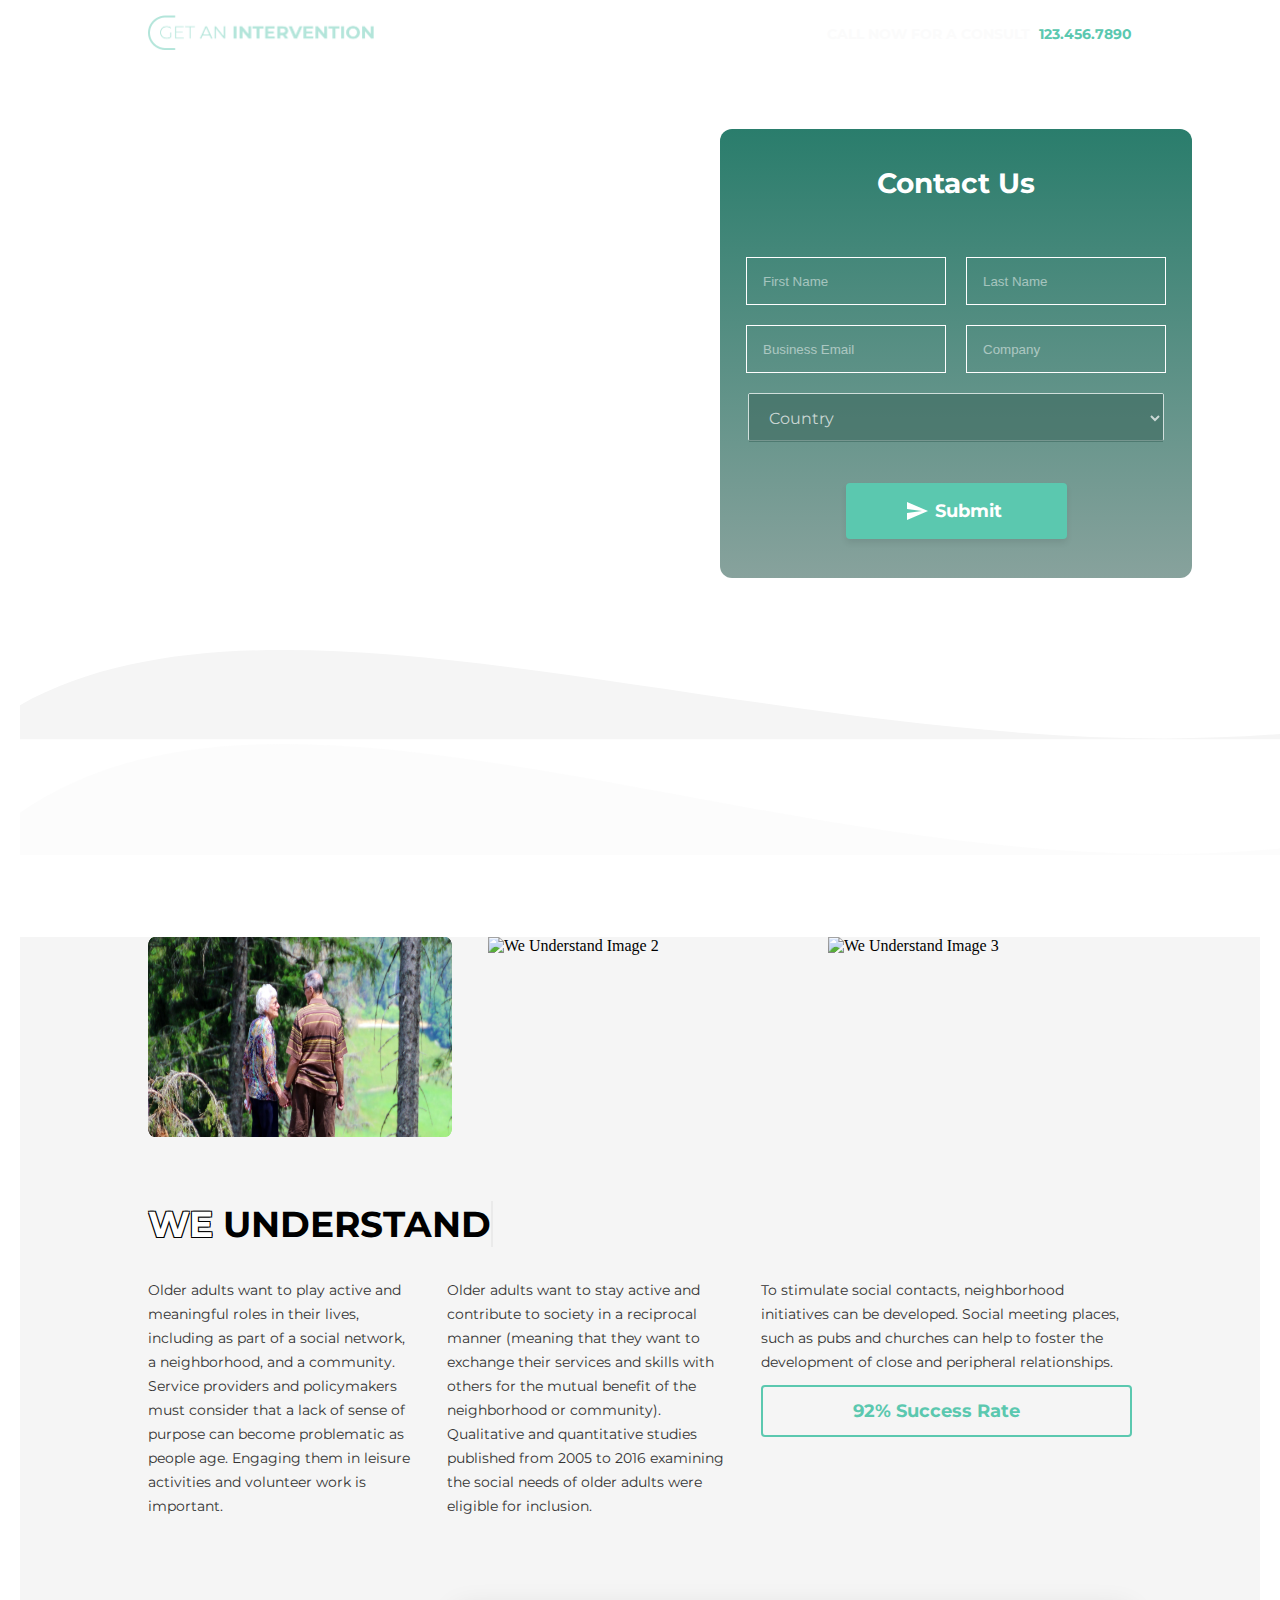
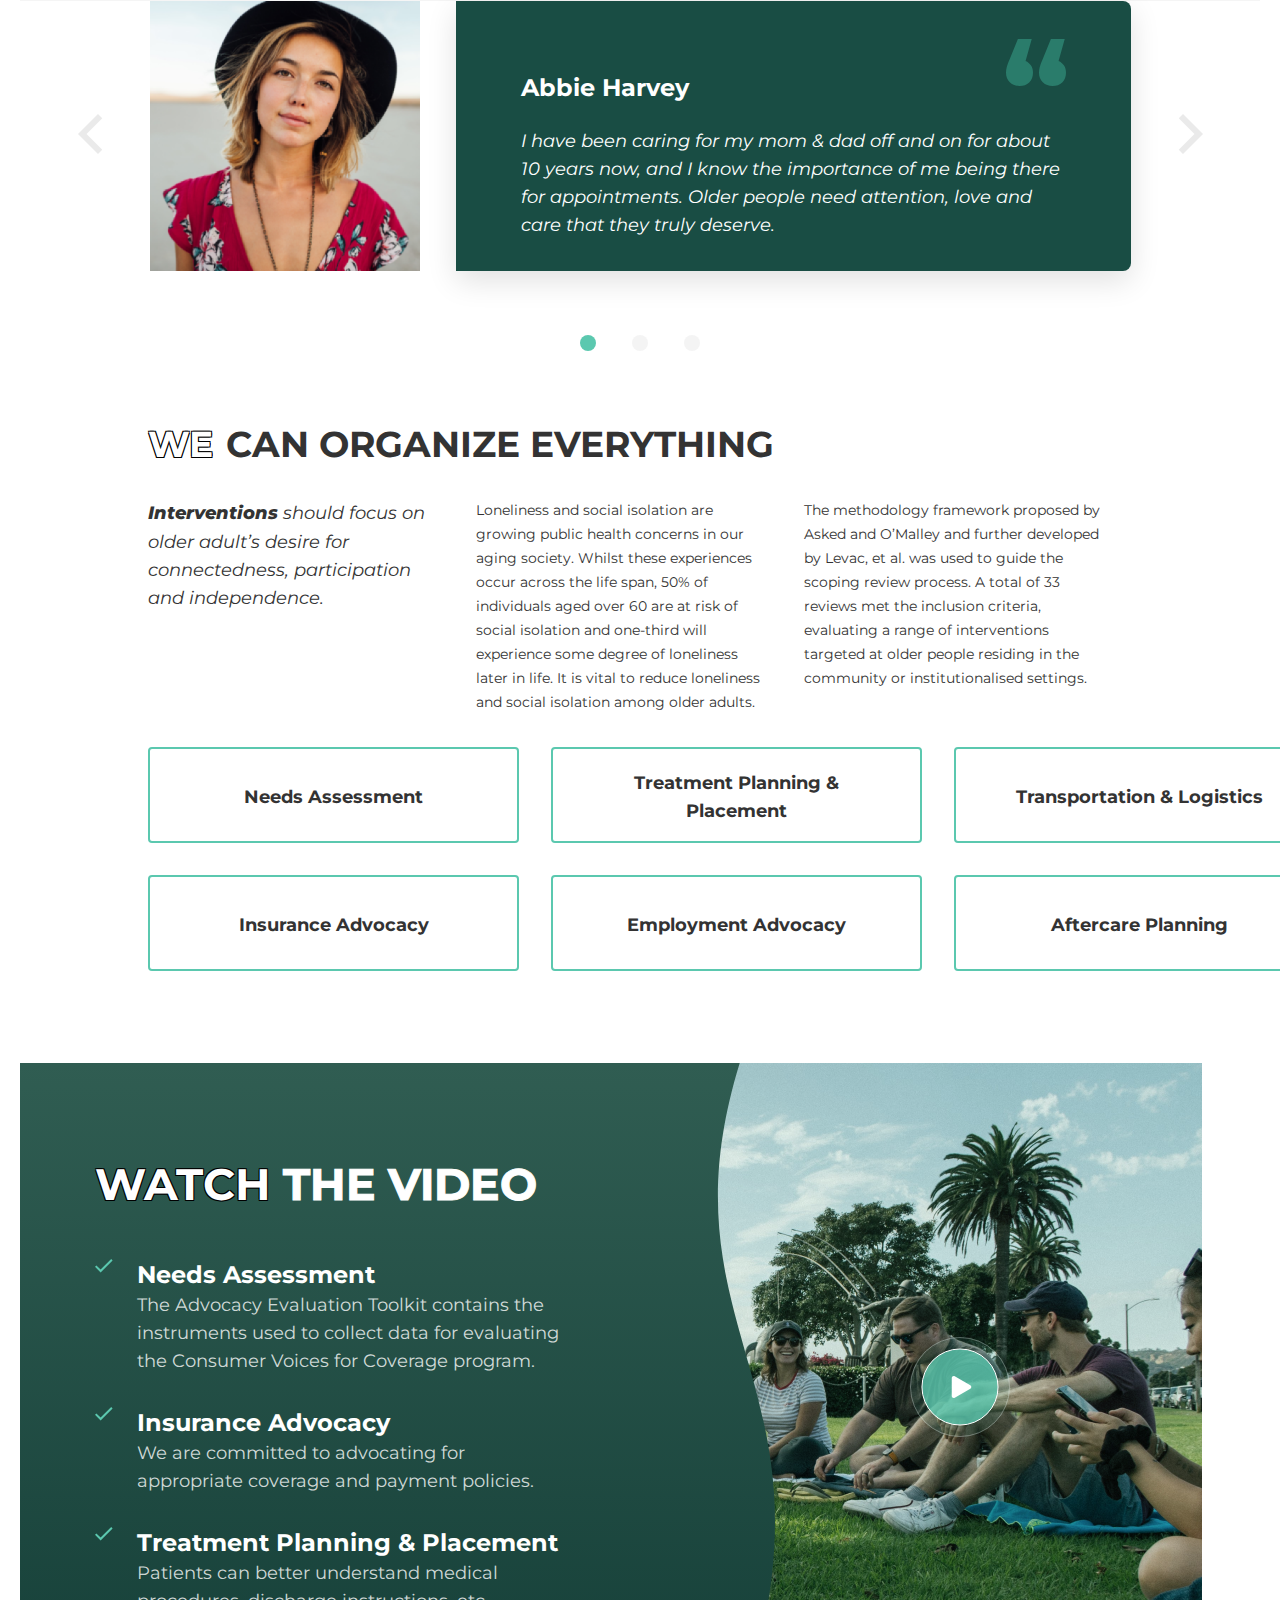
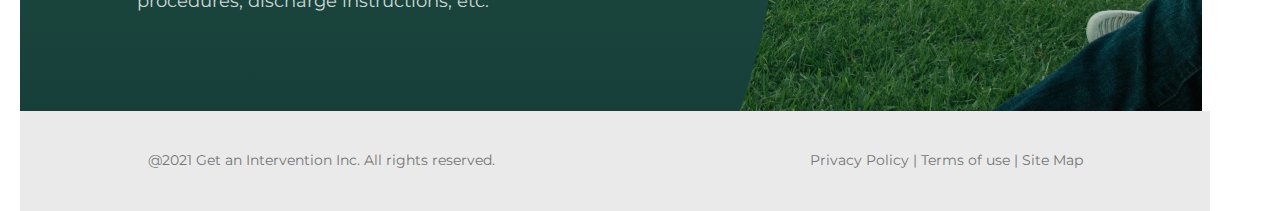
==== commit bd497c22: "added rectangle" ====
--- a/index.html
+++ b/index.html
@@ -143,7 +143,21 @@
 
           </div>
         </div>
-      </section>
+        <div class="rectangle-curve-wrapper">
+          <div class="svg-wrapper">
+            <svg xmlns="http://www.w3.org/2000/svg" width="1440" height="90" viewBox="0 0 1440 90" fill="none">
+              <path d="M0 55.1705C310 -118.33 926 184.67 1440 55.1705V89.1704H0V55.1705Z" fill="#F5F5F5"/>
+            </svg>
+            </div>
+            <div class="svg-rectangle-2">
+              <svg xmlns="http://www.w3.org/2000/svg" width="1440" height="111" viewBox="0 0 1440 111" fill="none">
+                <path d="M0 68.6766C310 -147.298 926 229.879 1440 68.6766V111H0V68.6766Z" fill="#F5F5F5" fill-opacity="0.3"/>
+              </svg>
+            </div>
+        </div>
+       
+      </section>
+     
       <section class="hero-section-mobileview">
         <div class="green-wrapper-mobileview">
           <div class="header-mobileview">
@@ -195,13 +209,13 @@
                   <div class="contact-fullname ">
                     <div class="contact-fname">
                       <input class="fname" type="text" id="fname" name="fname" placeholder="First Name">
-                      <div class="inputfname-tooltip" id=fname-error>This field can’t be empty. Please fill it in.</div>
+                      <div class="inputfname-tooltip"   style="visibility: hidden;"id=fname-error>This field can’t be empty. Please fill it in.</div>
                     </div>
 
 
                     <div class="contact-lname">
                       <input class="lname" type="text" id="lname" name="lname" placeholder="Last Name">
-                      <div class="inputlname-tooltip" id=lname_error>This field can’t be empty. Please fill it in.</div>
+                      <div class="inputlname-tooltip" style="visibility: hidden;" id=lname_error>This field can’t be empty. Please fill it in.</div>
                     </div>
 
                   </div>
@@ -209,20 +223,20 @@
                     <div class="contact-mail">
 
                       <input class='mail' type="email" id="emails" name="emails" placeholder="Business Email">
-                      <div class="inputemail-tooltip" id=email_error>This field can’t be empty. Please fill it in.</div>
+                      <div class="inputemail-tooltip" style="visibility: hidden;" id=email_error>This field can’t be empty. Please fill it in.</div>
 
                     </div>
 
                     <div class="contact-company">
                       <input class="company" type="text" id="company" name="company" placeholder="Company">
-                      <div class="inputcompany-tooltip" id=company_error>This field can’t be empty. Please fill it in.
+                      <div class="inputcompany-tooltip"  style="visibility: hidden;" id=company_error>This field can’t be empty. Please fill it in.
                       </div>
 
                     </div>
 
                   </div>
                   <div class="contact-country">
-                    <select name="country" id="country">
+                    <select name="country" id="country" class="country">
                       <option value="" disabled selected hidden>Country</option>
                       <option>India</option>
                       <option>France</option>
@@ -582,9 +596,12 @@
           </div>
 
           <!-- Right side with video section -->
-          <div class="video-section">
+          <div class="video-section" id="video-thumbnail">
             <img src="assets/Mask Group.png" alt="Video Image">
             <div class="play-button"></div>
+          </div>
+          <div id="video-container">
+            <iframe id="video-frame" src="" frameborder="0" allow="accelerometer; autoplay; encrypted-media; gyroscope; picture-in-picture"></iframe>
           </div>
         </div>
       </section>
--- a/style.css
+++ b/style.css
@@ -11,7 +11,6 @@
 
 .row {
   display: flex;
-
 }
 
 .container {
@@ -42,22 +41,22 @@
 }
 
 .gai-button-wrapper {
+  padding-bottom: 60px;
+  padding-inline: 128px;
   display: grid;
   grid-template-columns: repeat(3, 1fr);
-}
-
-@media (min-width: 768px) and (max-width:1024px) {
+
+}
+
+@media (min-width: 768px) and (max-width: 1024px) {
   .gai-button-wrapper {
-    grid-template-columns: repeat(2,
-        1fr);
+    grid-template-columns: repeat(2, 1fr);
 
     /* Two columns for tablet-sized screens */
   }
-
-
-}
-
-@media (min-width: 360px) and (max-width:767px) {
+}
+
+@media (min-width: 360px) and (max-width: 767px) {
   .gai-button-wrapper {
     grid-template-columns: 1fr;
     /* One column for mobile screens */
@@ -65,12 +64,14 @@
 }
 
 .gai-button {
+  width:371px;
   height: 96px;
   padding: 0 56px;
   border-radius: 4px;
   border: solid 2px #5bc8af;
   margin-right: 32px;
   margin-bottom: 32px;
+  z-index: 2;
 }
 
 @media (min-width: 360px) and(max-width:767px) {
@@ -97,21 +98,17 @@
 }
 
 .Needs-Assesment:hover {
-
-  color: #5BC8AF;
-
+  color: #5bc8af;
 }
 
 .gai-button:hover .tooltip {
   visibility: visible;
   z-index: 1;
   opacity: 1;
-
-
 }
 
 .gai-button:hover .info-icon {
-  display: inline-block
+  display: inline-block;
 }
 
 .info-icon {
@@ -127,23 +124,21 @@
   width: 300px;
   height: 84px;
   border-radius: 8px;
-  background: #297C6B;
+  background: #297c6b;
   color: white;
-  padding-left: 10px;
-  padding-top: 20px;
+  padding: 10px;
   font-family: Montserrat;
   font-size: 13px;
   font-style: normal;
   font-weight: 400;
   line-height: 20px;
-
+  z-index: 1;
 
   /* 153.846% */
-
 }
 
 .toparrow {
-  content: '';
+  content: "";
   position: absolute;
   bottom: 100%;
   /* Position the arrow at the top of the tooltip */
@@ -154,9 +149,8 @@
   height: 0;
 }
 
-
 .tooltip::after {
-  content: '';
+  content: "";
   position: absolute;
   bottom: 100%;
   /* Position the arrow at the top of the tooltip */
@@ -169,10 +163,8 @@
   /* Arrow shape */
   border-left: 10px solid transparent;
   border-right: 10px solid transparent;
-  border-top: 10px solid #297C6B;
-}
-
-
+  border-top: 10px solid #297c6b;
+}
 
 .inputfname-tooltip,
 .inputlname-tooltip,
@@ -184,7 +176,7 @@
   height: 50px;
   flex-shrink: 0;
   border-radius: 8px;
-  background: #FF7777;
+  background: #ff7777;
   color: white;
   margin-top: 45px;
   position: absolute;
@@ -198,8 +190,7 @@
   padding-top: 6px;
 }
 
-@media (min-width:768px)and(max-width:1024px) {
-
+@media (min-width: 768px) and(max-width:1024px) {
   .inputfname-tooltip,
   .inputlname-tooltip,
   .inputemail-tooltip,
@@ -210,7 +201,7 @@
     height: 50px;
     flex-shrink: 0;
     border-radius: 8px;
-    background: #FF7777;
+    background: #ff7777;
     color: white;
     margin-top: 45px;
     position: absolute;
@@ -225,8 +216,7 @@
   }
 }
 
-@media (min-width:360px) and (max-width:767px) {
-
+@media (min-width: 360px) and (max-width: 767px) {
   .inputfname-tooltip,
   .inputlname-tooltip,
   .inputemail-tooltip,
@@ -237,7 +227,7 @@
     height: 50px;
     flex-shrink: 0;
     border-radius: 8px;
-    background: #FF7777;
+    background: #ff7777;
     color: white;
     margin-top: 45px;
     position: absolute;
@@ -252,7 +242,6 @@
   }
 }
 
-
 /*-------------------*/
 
 .wcoe-heading {
@@ -269,6 +258,11 @@
   color: white;
   text-shadow: -1px -1px 0 #000, 1px -1px 0 #000, -1px 1px 0 #000,
     1px 1px 0 #000;
+    font-family: Montserrat;
+    font-size: 36px;
+    font-style: normal;
+    font-weight: 700;
+    line-height: 46px;
 }
 
 .para-one,
@@ -314,7 +308,8 @@
   color: #333;
 }
 
-.Interventions-should-focus-on-older-adults-desire-for-connectedness-participation-and-independence .text-style-1 {
+.Interventions-should-focus-on-older-adults-desire-for-connectedness-participation-and-independence
+  .text-style-1 {
   font-weight: 800;
 }
 
@@ -330,6 +325,7 @@
   justify-content: center;
   align-items: center;
   margin-bottom: 32px;
+  padding-inline: 128px;
 }
 
 .carousel-wrapper {
@@ -458,13 +454,11 @@
   width: 471px;
   height: 200px;
   object-fit: contain;
-
 }
 
 .we-understand-image img {
   width: 100%;
   height: 100%;
-
 }
 
 .WE-UNDERSTAND {
@@ -527,14 +521,27 @@
 .success-rate-button-wrapper {
   margin-top: 10px;
 }
-
-.we-understand-container,
+.success-rate-button-wrapper:hover {
+  margin-top: 10px;
+  border-radius: 4px;
+  border: 2px solid #5bc8af;
+  box-shadow: 0px 8px 6px 0px rgba(0, 0, 0, 0.08);
+  cursor: pointer;
+}
+
+
 .carousel-container {
-  margin-bottom: 100px;
+  margin-bottom: 70px;
+
 }
 
 .we-understand-container {
-  background: #F5F5F5;
+  background: #f5f5f5;
+  padding-bottom: 83px;
+  padding-inline: 128px;
+  
+
+
 }
 
 /*-------------------*/
@@ -546,7 +553,6 @@
   padding: 40px;
   font-family: Arial, sans-serif;
   position: relative;
-
 }
 
 .curved-section h2 {
@@ -684,7 +690,7 @@
 
 /* Curved section styling */
 .curved-section {
-  background: url('./assets/curved-background.svg') no-repeat;
+  background: url("./assets/curved-background.svg") no-repeat;
   background-size: cover;
   color: white;
   padding: 40px;
@@ -726,7 +732,7 @@
   width: 100px;
   /* Size of the play button */
   height: 100px;
-  background-image: url('assets/play-not-hover.svg');
+  background-image: url("assets/play-not-hover.svg");
   /* Path to the passive SVG */
   background-size: contain;
   background-repeat: no-repeat;
@@ -740,7 +746,7 @@
 
 /* Hover and pressed state */
 .play-button:hover {
-  background-image: url('assets/play-hover.svg');
+  background-image: url("assets/play-hover.svg");
   /* Path to the hover/pressed SVG */
   transform: scale(1.1);
   /* Slightly scale up on hover */
@@ -795,10 +801,9 @@
   z-index: 1;
   padding-inline: 128px;
   background-size: cover;
-  background-image: url('./assets/bg-image.png');
+  background-image: url("./assets/bg-image.png");
   background-size: cover;
   background-position: center;
-
 }
 
 .header {
@@ -808,20 +813,14 @@
   color: white;
   justify-content: space-between;
   align-items: center;
-
-}
-
-
+}
 
 .logoimage {
   width: 226.094px;
   height: 35px;
-
-}
-
+}
 
 .navigation-wrapper {
-
   display: flex;
   flex-direction: row;
   justify-content: space-between;
@@ -842,7 +841,6 @@
   font-style: normal;
   font-weight: 400;
   line-height: 41px;
-
 }
 
 .nav-about {
@@ -853,8 +851,6 @@
   font-style: normal;
   font-weight: 400;
   line-height: 41px;
-
-
 }
 
 .nav-contact {
@@ -891,7 +887,7 @@
 }
 
 .number {
-  color: #5BC8AF;
+  color: #5bc8af;
   font-family: Montserrat;
   font-size: 14px;
   font-style: normal;
@@ -912,11 +908,9 @@
 
 /*Text Header*/
 
-
 .heading {
-
   -webkit-text-stroke-width: 1;
-  -webkit-text-stroke-color: #FFF;
+  -webkit-text-stroke-color: #fff;
   font-family: Montserrat;
   font-size: 64px;
   font-style: normal;
@@ -930,13 +924,13 @@
 .text-transparency {
   color: transparent;
   -webkit-text-stroke: 1px white;
-  font-family: 'Montserrat';
+  font-family: "Montserrat";
   text-transform: uppercase;
   margin-bottom: 0 !important;
 }
 
 .text-intervention {
-  color: #FFF;
+  color: #fff;
   font-family: Montserrat;
   font-size: 64px;
   font-style: normal;
@@ -946,7 +940,7 @@
 
 .text-header-info {
   margin: 0;
-  color: #FFF;
+  color: #fff;
   font-family: Montserrat;
   font-size: 14px;
   font-style: normal;
@@ -960,7 +954,6 @@
 .contact-form {
   display: flex;
   justify-content: flex-end;
-
 }
 
 .contact-wrapper {
@@ -971,13 +964,13 @@
   height: 449px;
   flex-shrink: 0;
   border-radius: 12px;
-  background: linear-gradient(180deg, #2A7D6C 0%, rgba(62, 105, 96, 0.62) 100%);
+  background: linear-gradient(180deg, #2a7d6c 0%, rgba(62, 105, 96, 0.62) 100%);
   gap: 20px;
 }
 
 .contact-title {
   display: flex;
-  color: #FFF;
+  color: #fff;
   text-align: center;
   font-family: Montserrat;
   font-size: 28px;
@@ -986,7 +979,6 @@
   line-height: normal;
   justify-content: center;
 }
-
 
 .contact-fullname {
   display: flex;
@@ -994,8 +986,6 @@
   justify-content: space-between;
   gap: 20px;
 }
-
-
 
 .contact-fname,
 .contact-lname {
@@ -1032,7 +1022,6 @@
   color: white;
   border: 1px solid rgb(255, 255, 255);
   padding-left: 16px;
-
 }
 
 input::placeholder {
@@ -1049,8 +1038,7 @@
   height: 48px;
   flex-shrink: 0;
   border-radius: 2px;
-  border: 1px solid rgba(255, 255, 255, 0.70);
-
+  border: 1px solid rgba(255, 255, 255, 0.7);
 }
 
 select {
@@ -1070,8 +1058,6 @@
   padding-top: 14px;
   padding-bottom: 14px;
   padding-right: 16px;
-
-
 }
 
 option {
@@ -1079,15 +1065,13 @@
   background-color: rgba(62, 105, 96, 0.62);
   background: transparent;
 }
-
-
 
 .contact-submit {
   width: 221px;
   height: 56px;
   flex-shrink: 0;
   border-radius: 4px;
-  background: #5BC8AF;
+  background: #5bc8af;
   box-shadow: 0px 4px 6px 0px rgba(0, 0, 0, 0.08);
   justify-content: center;
   align-items: center;
@@ -1097,9 +1081,17 @@
 }
 
 .contact-submit:hover {
-  background-color: #5BC8AF;
+  border-radius: 4px;
+  background: #5bc8af;
   box-shadow: 0px 8px 6px 0px rgba(0, 0, 0, 0.08);
-
+  cursor: pointer;
+}
+
+.contact-submit:active {
+  border-radius: 4px;
+  background: #35bb9c;
+  box-shadow: 0px 4px 6px 0px rgba(0, 0, 0, 0.08);
+  cursor: pointer;
 }
 
 .submitimage {
@@ -1112,7 +1104,7 @@
 .button {
   background-color: transparent;
   border: none;
-  color: #FFF;
+  color: #fff;
   text-align: center;
   font-family: Montserrat;
   font-size: 18px;
@@ -1120,24 +1112,25 @@
   font-weight: 700;
   line-height: normal;
   cursor: pointer;
-
 }
 
 .inline-text {
   padding-left: 13px;
-}
-
-
-
-
-@media (min-width:768px)and (max-width:1024px) {
+  color: #333;
+    font-family: Montserrat;
+    font-size: 36px;
+    font-style: normal;
+    font-weight: 700;
+    line-height: 46px;
+
+}
+
+@media (min-width: 768px) and (max-width: 1024px) {
   .text-contact-wrapper {
-
     flex-direction: column;
     justify-content: center;
     align-items: center;
     text-align: center;
-
   }
 
   .heading {
@@ -1153,17 +1146,13 @@
   }
 }
 
-
-
-
 /* For mobile media Query*/
 
-@media (min-width:360px)and (max-width:767px) {
-
+@media (min-width: 360px) and (max-width: 767px) {
   .text-transparency {
     text-align: center;
     -webkit-text-stroke-width: 1;
-    -webkit-text-stroke-color: #FFF;
+    -webkit-text-stroke-color: #fff;
     font-family: Montserrat;
     font-size: 36px;
     font-style: normal;
@@ -1174,7 +1163,7 @@
   }
 
   .text-intervention {
-    color: #FFF;
+    color: #fff;
     font-family: Montserrat;
     font-size: 36px;
     font-style: normal;
@@ -1183,7 +1172,7 @@
   }
 
   .text-header-info {
-    color: rgba(255, 255, 255, 0.80);
+    color: rgba(255, 255, 255, 0.8);
     text-align: center;
     font-family: Montserrat;
     font-size: 14px;
@@ -1196,7 +1185,6 @@
   .contact-fullname,
   .contact-info {
     flex-direction: column;
-
   }
 
   .contact-fname,
@@ -1219,8 +1207,6 @@
     flex-shrink: 0;
   }
 
-
-
   /*carousel 360px*/
   .arrow-left-icon {
     display: none;
@@ -1230,25 +1216,19 @@
     display: none;
   }
 
-
   /*gai button*/
   .Needs-Assesment:hover {
-
-    color: #5BC8AF;
-
+    color: #5bc8af;
   }
 
   .gai-button:hover .tooltip {
     visibility: visible;
     z-index: 1;
     opacity: 1;
-
-
   }
 
   .gai-button:hover .info-icon {
     display: inline-block;
-
   }
 
   .info-icon {
@@ -1263,7 +1243,7 @@
     width: 300px;
     height: 86px;
     border-radius: 8px;
-    background: #297C6B;
+    background: #297c6b;
     color: white;
 
     top: 100%;
@@ -1274,24 +1254,20 @@
     line-height: 20px;
 
     /* 153.846% */
-
-  }
-
+  }
 
   .paragraphs-wrapper {
     grid-template-columns: 1fr;
-
   }
 
   .we-understand-images {
-    display: none
+    display: none;
   }
 
   .we-understand-para {
     display: flex;
     flex-direction: column;
     justify-content: center;
-
   }
 
   .footer-container {
@@ -1301,10 +1277,9 @@
     width: 100%;
     padding: 25px 117px 38px 128px;
   }
-
-}
-
-@media (min-width:768px) and (max-width:1024px) {
+}
+
+@media (min-width: 768px) and (max-width: 1024px) {
   .footer-container {
     flex-direction: column;
     gap: 10px;
@@ -1312,18 +1287,7 @@
     width: 96%;
     padding: 25px 117px 38px 128px;
   }
-
-
-
-
-}
-
-
-
-
-
-
-
+}
 
 .hero-section {
   margin-bottom: 78px;
@@ -1332,7 +1296,7 @@
 /*----------------------------*/
 
 /* Media Queries */
-@media (min-width:768px) and (max-width:1024px) {
+@media (min-width: 768px) and (max-width: 1024px) {
   .green-wrapper {
     height: 1090px;
     width: 100%;
@@ -1341,7 +1305,7 @@
 }
 
 /*Media queries for we understand images*/
-@media (min-width: 768px)and(max-width:1024px) {
+@media (min-width: 768px) and(max-width:1024px) {
   .we-understand-images {
     gap: 24px;
   }
@@ -1350,20 +1314,14 @@
     width: 224px;
     height: 216.178px;
     object-fit: contain;
-
-  }
-
-}
-
-
+  }
+}
 
 /*Media queries for carousel*/
-@media (min-width:768px)and (max-width:1024px) {
-
+@media (min-width: 768px) and (max-width: 1024px) {
   .carousel-image {
     width: 198.367px;
     height: 198.367px;
-
   }
 
   .invalid-image {
@@ -1372,7 +1330,6 @@
     margin-left: 320px;
   }
 
-
   .carousel-text-wrapper {
     width: 496px;
     height: 198px;
@@ -1380,26 +1337,21 @@
   }
 
   .name-text-wrapper {
-
     margin-right: 20px;
   }
 
   .Abbie-Harvey {
-
-    color: #FFF;
+    color: #fff;
     font-family: Montserrat;
     font-size: 18px;
     font-style: normal;
     margin-right: 20px;
 
-
-
-
     /* 155.556% */
   }
 
   .I-have-been-caring-for-my-mom-dad-off-and-on-for-about-10-years-now-and-I-know-the-importance-of {
-    color: #FFF;
+    color: #fff;
     font-family: Montserrat;
     font-size: 11px;
     font-style: italic;
@@ -1417,11 +1369,6 @@
     display: none;
   }
 }
-
-
-
-
-
 
 /*Media queries for we understand*/
 @media (min-width: 768px) and (max-width: 1024px) {
@@ -1448,37 +1395,23 @@
     grid-column: 2;
     grid-row: 1 / 3;
   }
-
-
-}
-
-
+}
 
 /*for paragraph*/
 
-
-
-
-
-
-
-@media (min-width:768)and(max-width:1024px) {
+@media (min-width: 768) and(max-width:1024px) {
   .Needs-Assesment:hover {
-
-    color: #5BC8AF;
-
+    color: #5bc8af;
   }
 
   .gai-button:hover .tooltip {
     visibility: visible;
     z-index: 1;
     opacity: 1;
-
-
   }
 
   .gai-button:hover .info-icon {
-    display: inline-block
+    display: inline-block;
   }
 
   .info-icon {
@@ -1493,7 +1426,7 @@
     width: 300px;
     height: 86px;
     border-radius: 8px;
-    background: #297C6B;
+    background: #297c6b;
     color: white;
 
     top: 100%;
@@ -1504,15 +1437,11 @@
     line-height: 20px;
 
     /* 153.846% */
-
-  }
-
-}
-
-
+  }
+}
 
 .curved-section-tabletview {
-  background: url('./assets/ciurved-section-tabview.png') no-repeat;
+  background: url("./assets/ciurved-section-tabview.png") no-repeat;
   background-size: cover;
   color: white;
   padding: 40px;
@@ -1523,22 +1452,17 @@
   padding-left: 75px;
   position: relative;
   z-index: 1;
-
-
 }
 
 .curved-section-tabletview {
-
   height: 768px;
   display: flex;
   flex-direction: column;
   justify-content: center;
   text-align: center;
-
 }
 
 .video-section-tabletview {
-
   height: 546.296px;
   flex-shrink: 0;
   position: relative;
@@ -1548,8 +1472,6 @@
   top: -60px;
   z-index: -1;
   object-fit: contain;
-
-
 }
 
 .video-section-tabletview img {
@@ -1566,7 +1488,7 @@
   width: 100px;
   /* Size of the play button */
   height: 100px;
-  background-image: url('assets/play-not-hover.svg');
+  background-image: url("assets/play-not-hover.svg");
   /* Path to the passive SVG */
   background-size: contain;
   background-repeat: no-repeat;
@@ -1576,27 +1498,19 @@
   cursor: pointer;
   transition: transform 0.2s ease;
   right: 350px;
-
-}
-
-
-
-
+}
 
 .carousel-image-mobileview {
   width: 180.669px;
   height: 180.669px;
   flex-shrink: 0;
   top: -15px;
-
-
-}
-
+}
 
 .carousel-text-wrapper-mobileview {
   width: 328px;
   height: 404px;
-  background: #194D44;
+  background: #194d44;
   filter: drop-shadow(0px 10px 30px rgba(0, 0, 0, 0.12));
   justify-content: flex-end;
   z-index: -1;
@@ -1612,7 +1526,7 @@
 
 .Abbie-Harvey-mobileview {
   padding-top: 10px;
-  color: #FFF;
+  color: #fff;
   font-family: Montserrat;
   font-size: 18px;
   font-style: normal;
@@ -1624,7 +1538,7 @@
 
 .I-have-been-caring-for-my-mom-dad-off-and-on-for-about-10-years-now-and-I-know-the-importance-of-mobileview {
   padding-top: 10px;
-  color: #FFF;
+  color: #fff;
   font-family: Montserrat;
   font-size: 13px;
   font-style: italic;
@@ -1647,7 +1561,6 @@
 .carouselimage {
   width: 180px;
   height: 180px;
-
 }
 
 .dot-mobileview {
@@ -1671,11 +1584,8 @@
   background-color: #5bc8af;
 }
 
-
-
-
 .curved-section-mobileview {
-  background: url('./assets/curved-section-mobileview.png') no-repeat;
+  background: url("./assets/curved-section-mobileview.png") no-repeat;
   background-size: cover;
   color: white;
   padding: 40px;
@@ -1689,14 +1599,10 @@
   flex-direction: column;
   justify-content: center;
   text-align: center;
-  height:673px;
-
-
-}
-
+  height: 673px;
+}
 
 .video-section-mobileview {
-
   height: 305.926px;
   flex-shrink: 0;
   position: relative;
@@ -1706,8 +1612,6 @@
   top: -60px;
   z-index: -1;
   object-fit: contain;
-
-
 }
 
 .video-section-mobileview img {
@@ -1723,10 +1627,9 @@
 .play-button-mobileview {
   width: 100px;
 
-
   /* Size of the play button */
   height: 100px;
-  background-image: url('assets/play-not-hover.svg');
+  background-image: url("assets/play-not-hover.svg");
   /* Path to the passive SVG */
   background-size: contain;
   background-repeat: no-repeat;
@@ -1735,12 +1638,9 @@
   /* Centers the button over the image */
   cursor: pointer;
   transition: transform 0.2s ease;
-
-
 }
 
 .video-title-mobileview {
-
   flex-grow: 0;
   font-family: Montserrat;
   font-size: 18px;
@@ -1753,9 +1653,7 @@
   color: #fff;
 }
 
-
 .video-description-mobileview {
-
   flex-grow: 0;
   font-family: Montserrat;
   font-size: 13px;
@@ -1783,12 +1681,14 @@
 }
 
 .border-line {
-  border: 1px solid #EAEAEA
-}
-
-
-.nav-home:hover,.nav-about:hover,.nav-contact:hover,.nav-info:hover{
-  color: #FFF;
+  border: 1px solid #eaeaea;
+}
+
+.nav-home:hover,
+.nav-about:hover,
+.nav-contact:hover,
+.nav-info:hover {
+  color: #fff;
   font-weight: 700;
   /* 292.857% */
   text-decoration-line: underline;
@@ -1797,50 +1697,64 @@
 }
 
 .green-wrapper-mobileview {
-
   z-index: 1;
-  
+
   background-size: cover;
-  background-image: url('./assets/bg-image.png');
+  background-image: url("./assets/bg-image.png");
   background-size: cover;
   background-position: center;
   flex-shrink: 0;
-  height:1062px;
-}
-.header-mobileview{
-  width:200px;
+  height: 1062px;
+}
+.header-mobileview {
+  width: 200px;
   position: relative;
   z-index: 2;
   color: white;
-   width:100%;
-   padding-left:-22px;
-
-}
-.logo-mobileview{
-  width:200px;
+  width: 100%;
+  padding-left: -22px;
+}
+.logo-mobileview {
+  width: 200px;
   height: 24px;
   flex-shrink: 0;
- 
-  
 }
 .heading-mobileview {
- 
   flex-shrink: 0;
   border-radius: 2px;
-
 }
 .text-contact-wrapper-mobileview {
-
   flex-direction: column;
   justify-content: center;
   align-items: center;
   text-align: center;
   line-height: 44px;
   font-size: 36px;
-
 }
 .contact-form-mobileview {
   display: flex;
   justify-content: center;
-
-}
+}
+
+
+
+#video-container {
+  display: none; /* Hidden initially */
+  position: relative;
+  width: 755px;
+  height: 648px;
+  background: #000;
+  padding-right: 648px;
+  right: 58px;
+}
+
+#video-container iframe {
+  position: absolute;
+ 
+  width: 100%;
+  height: 100%;
+}
+
+.we-can-organize-everything{
+  padding-inline: 128px;
+}
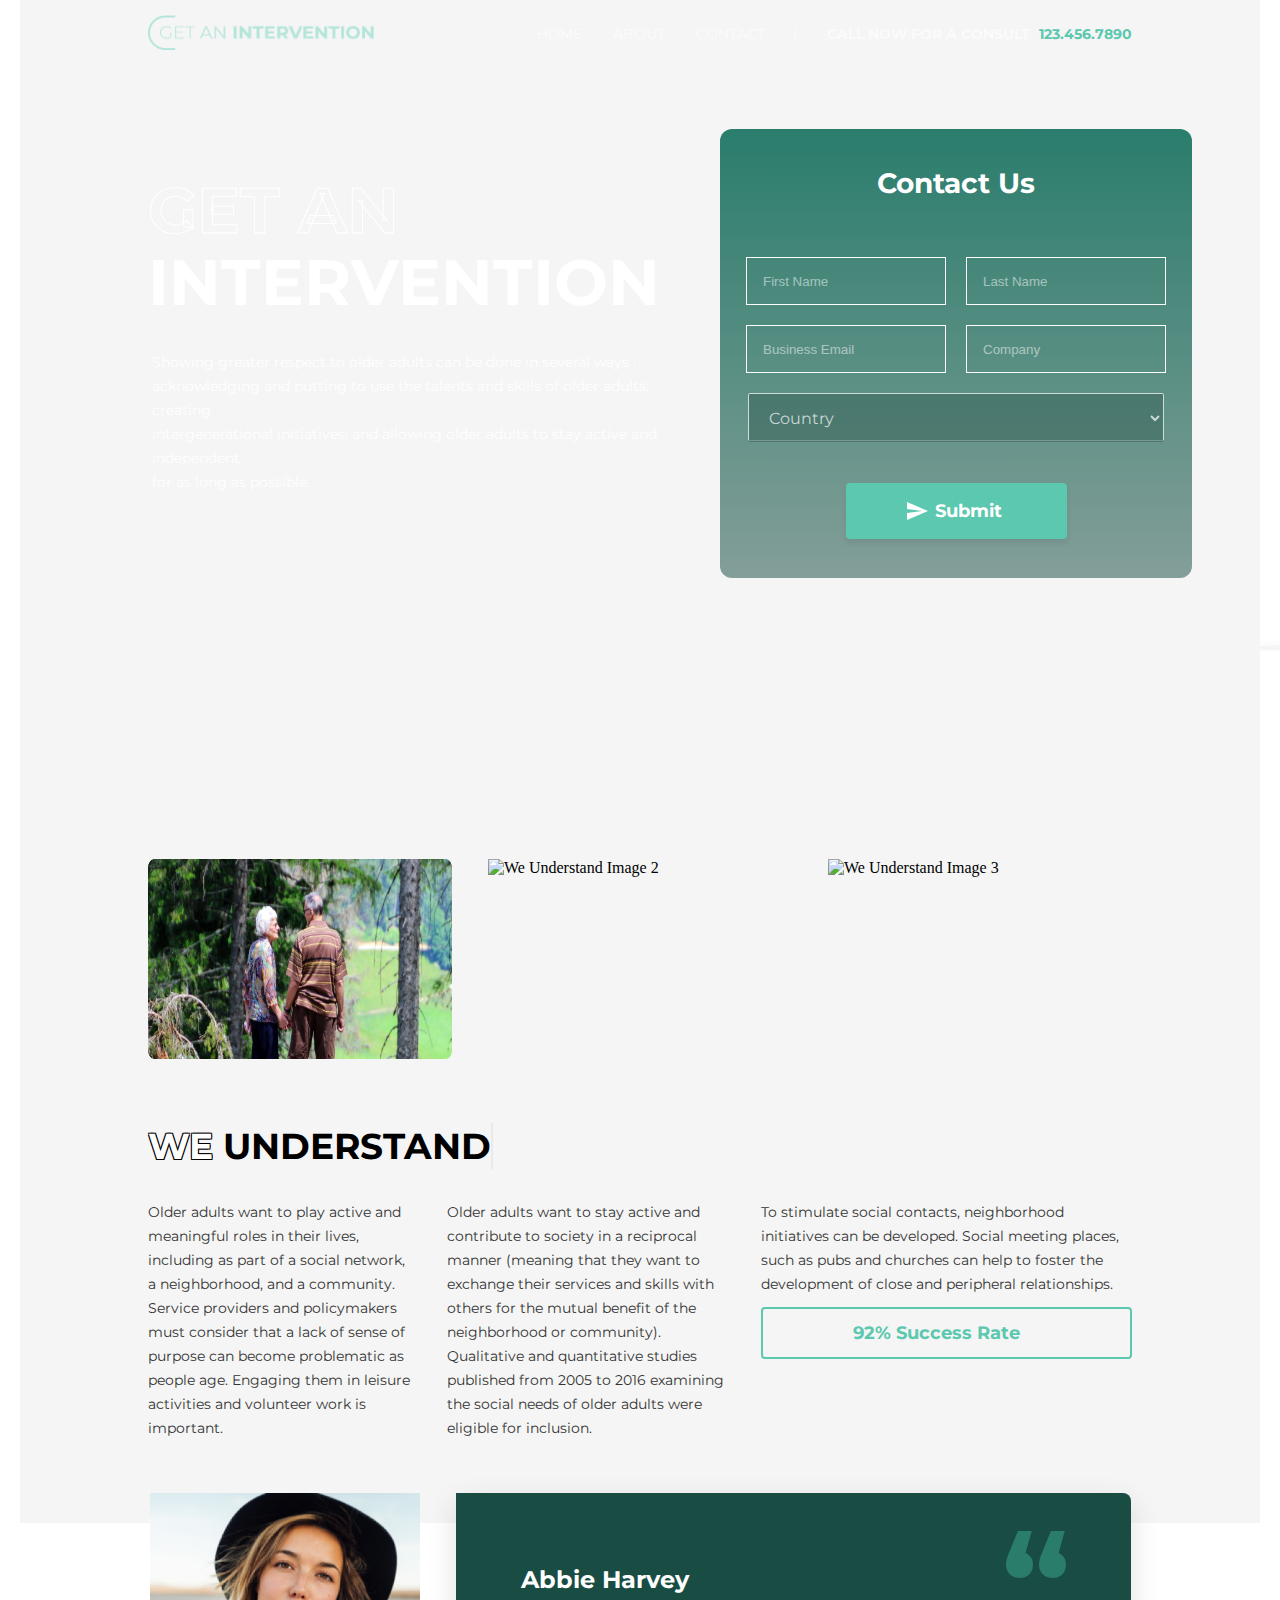
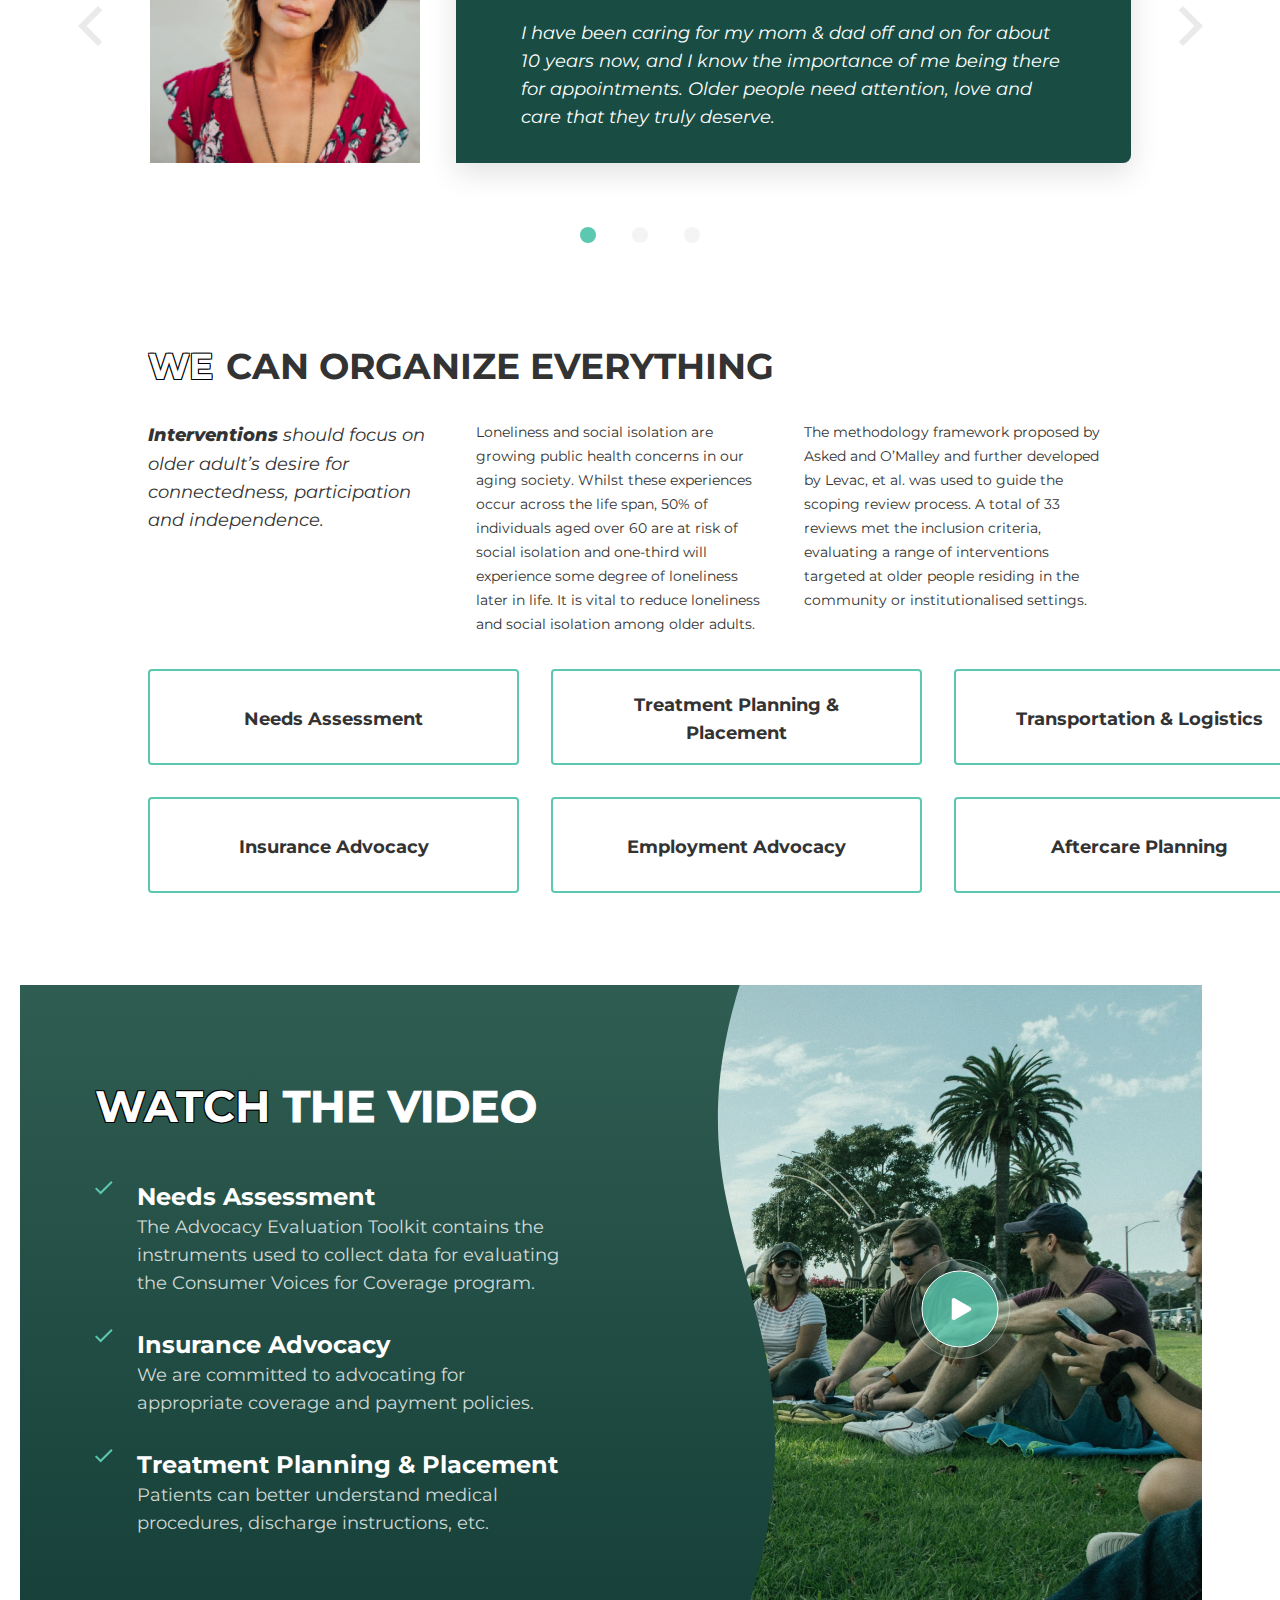
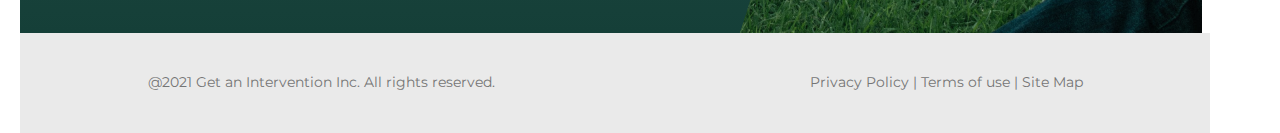
==== commit de4d3791: "css changes" ====
--- a/index.html
+++ b/index.html
@@ -150,12 +150,11 @@
             </svg>
             </div>
             <div class="svg-rectangle-2">
-              <svg xmlns="http://www.w3.org/2000/svg" width="1440" height="111" viewBox="0 0 1440 111" fill="none">
+              <svg xmlns="http://www.w3.org/2000/svg" width="1440" height="111" viewBox="0 0 1440 111" fill="#F5F5F5">
                 <path d="M0 68.6766C310 -147.298 926 229.879 1440 68.6766V111H0V68.6766Z" fill="#F5F5F5" fill-opacity="0.3"/>
               </svg>
             </div>
         </div>
-       
       </section>
      
       <section class="hero-section-mobileview">
@@ -392,11 +391,6 @@
           <div class="dot"></div>
           <div class="dot"></div>
       </section>
-
-
-
-
-      
       <section class="carousel-container-mobileview">
         <div class="carousel-wrapper">
           <div class="arrow-left-icon">
@@ -605,10 +599,6 @@
           </div>
         </div>
       </section>
-
-
-
-
        <!-- Curved section for tablet view-->
       <section class="watch-the-video-container-tabletview">
         <div class="content-wrapper-tabletview">
--- a/style.css
+++ b/style.css
@@ -45,6 +45,7 @@
   padding-inline: 128px;
   display: grid;
   grid-template-columns: repeat(3, 1fr);
+
 
 }
 
@@ -71,7 +72,7 @@
   border: solid 2px #5bc8af;
   margin-right: 32px;
   margin-bottom: 32px;
-  z-index: 2;
+  cursor: pointer;
 }
 
 @media (min-width: 360px) and(max-width:767px) {
@@ -105,6 +106,7 @@
   visibility: visible;
   z-index: 1;
   opacity: 1;
+  position: relative;
 }
 
 .gai-button:hover .info-icon {
@@ -133,7 +135,7 @@
   font-weight: 400;
   line-height: 20px;
   z-index: 1;
-
+position: relative;
   /* 153.846% */
 }
 
@@ -159,7 +161,7 @@
   /* Center the arrow */
   width: 0;
   height: 0;
-
+  transform: rotate(180deg);
   /* Arrow shape */
   border-left: 10px solid transparent;
   border-right: 10px solid transparent;
@@ -326,6 +328,8 @@
   align-items: center;
   margin-bottom: 32px;
   padding-inline: 128px;
+  position: relative;
+  bottom: 30px;
 }
 
 .carousel-wrapper {
@@ -1225,6 +1229,7 @@
     visibility: visible;
     z-index: 1;
     opacity: 1;
+    position: relative;
   }
 
   .gai-button:hover .info-icon {
@@ -1245,7 +1250,8 @@
     border-radius: 8px;
     background: #297c6b;
     color: white;
-
+    position: relative;
+    z-index: 1;
     top: 100%;
     font-family: Montserrat;
     font-size: 13px;
@@ -1290,7 +1296,7 @@
 }
 
 .hero-section {
-  margin-bottom: 78px;
+  background-color: #F5F5F5;
 }
 
 /*----------------------------*/
@@ -1408,6 +1414,7 @@
     visibility: visible;
     z-index: 1;
     opacity: 1;
+    position: relative;
   }
 
   .gai-button:hover .info-icon {
@@ -1428,7 +1435,8 @@
     border-radius: 8px;
     background: #297c6b;
     color: white;
-
+    position: relative;
+    z-index: 1;
     top: 100%;
     font-family: Montserrat;
     font-size: 13px;
@@ -1758,3 +1766,11 @@
 .we-can-organize-everything{
   padding-inline: 128px;
 }
+.rectangle-curve-wrapper {
+  position: relative;
+  bottom: 89px;
+}
+.svg-rectangle-2 {
+  position: relative;
+  bottom: 120px;
+}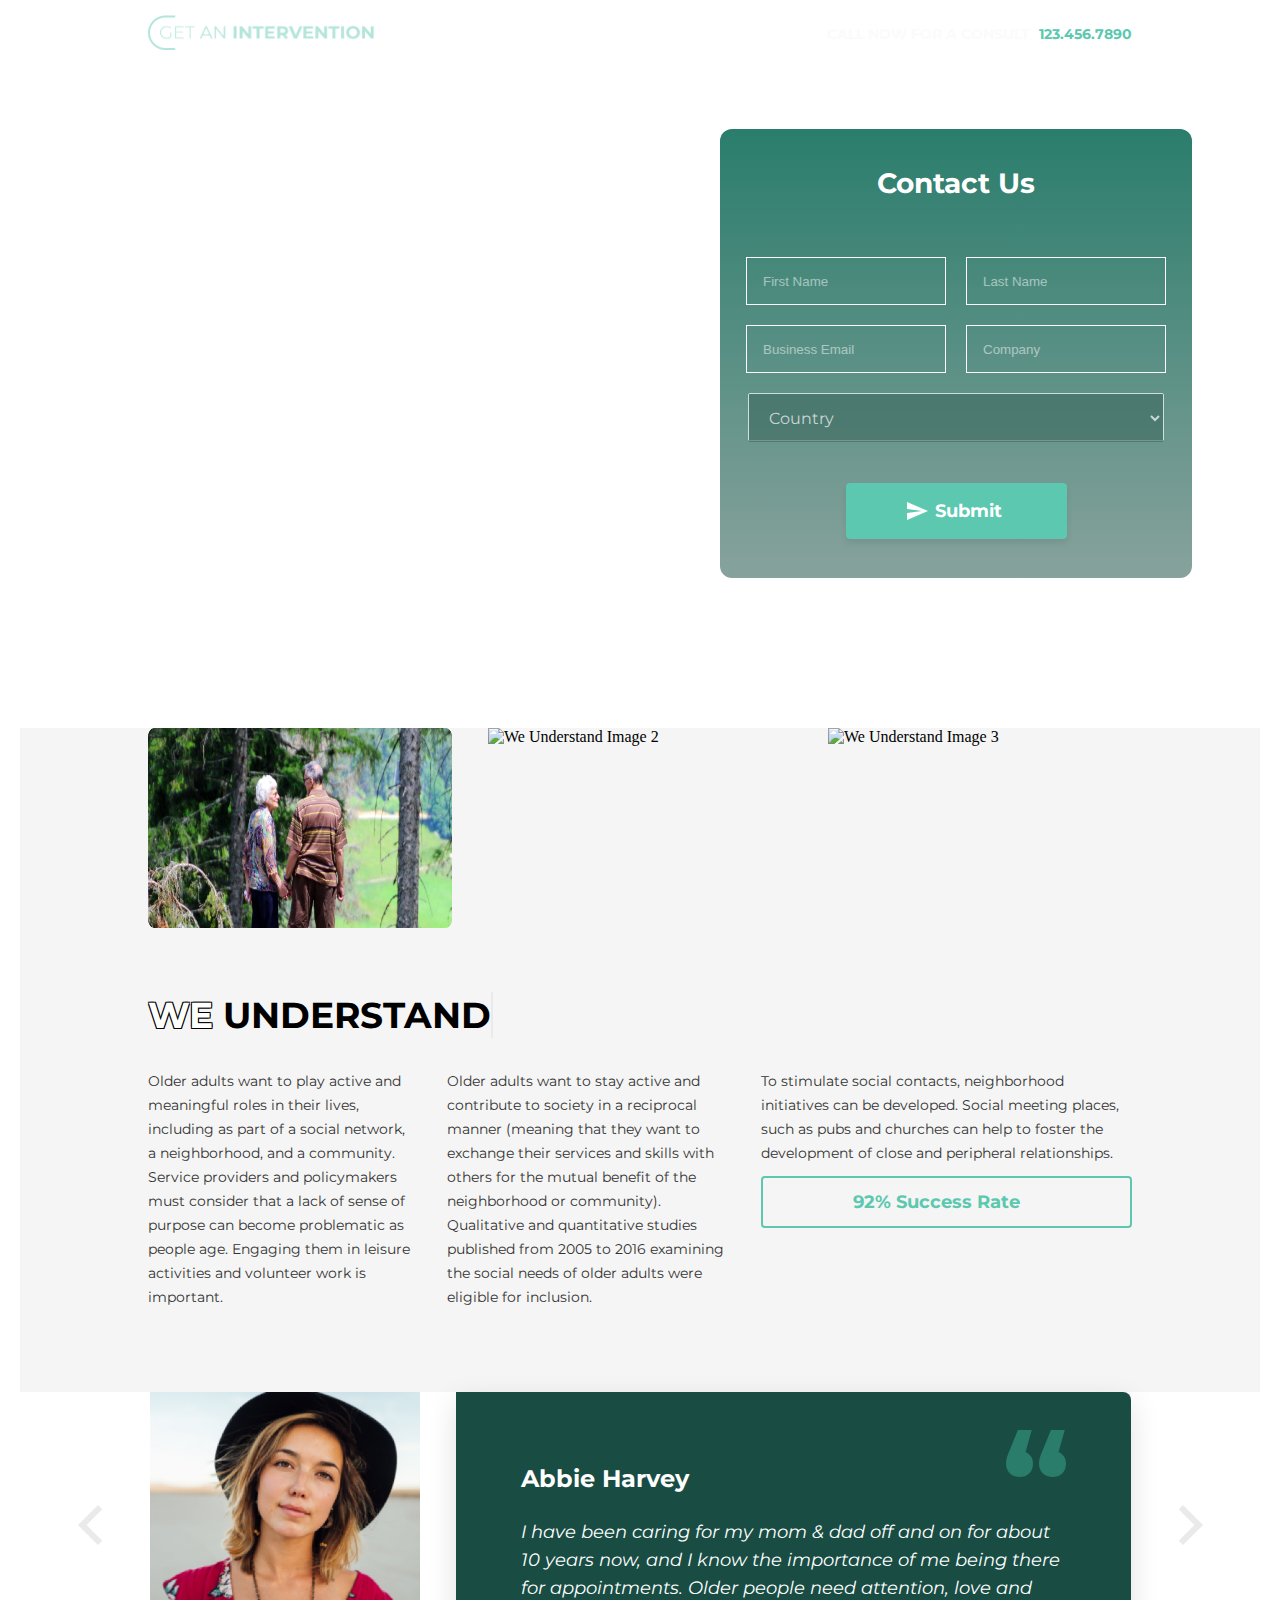
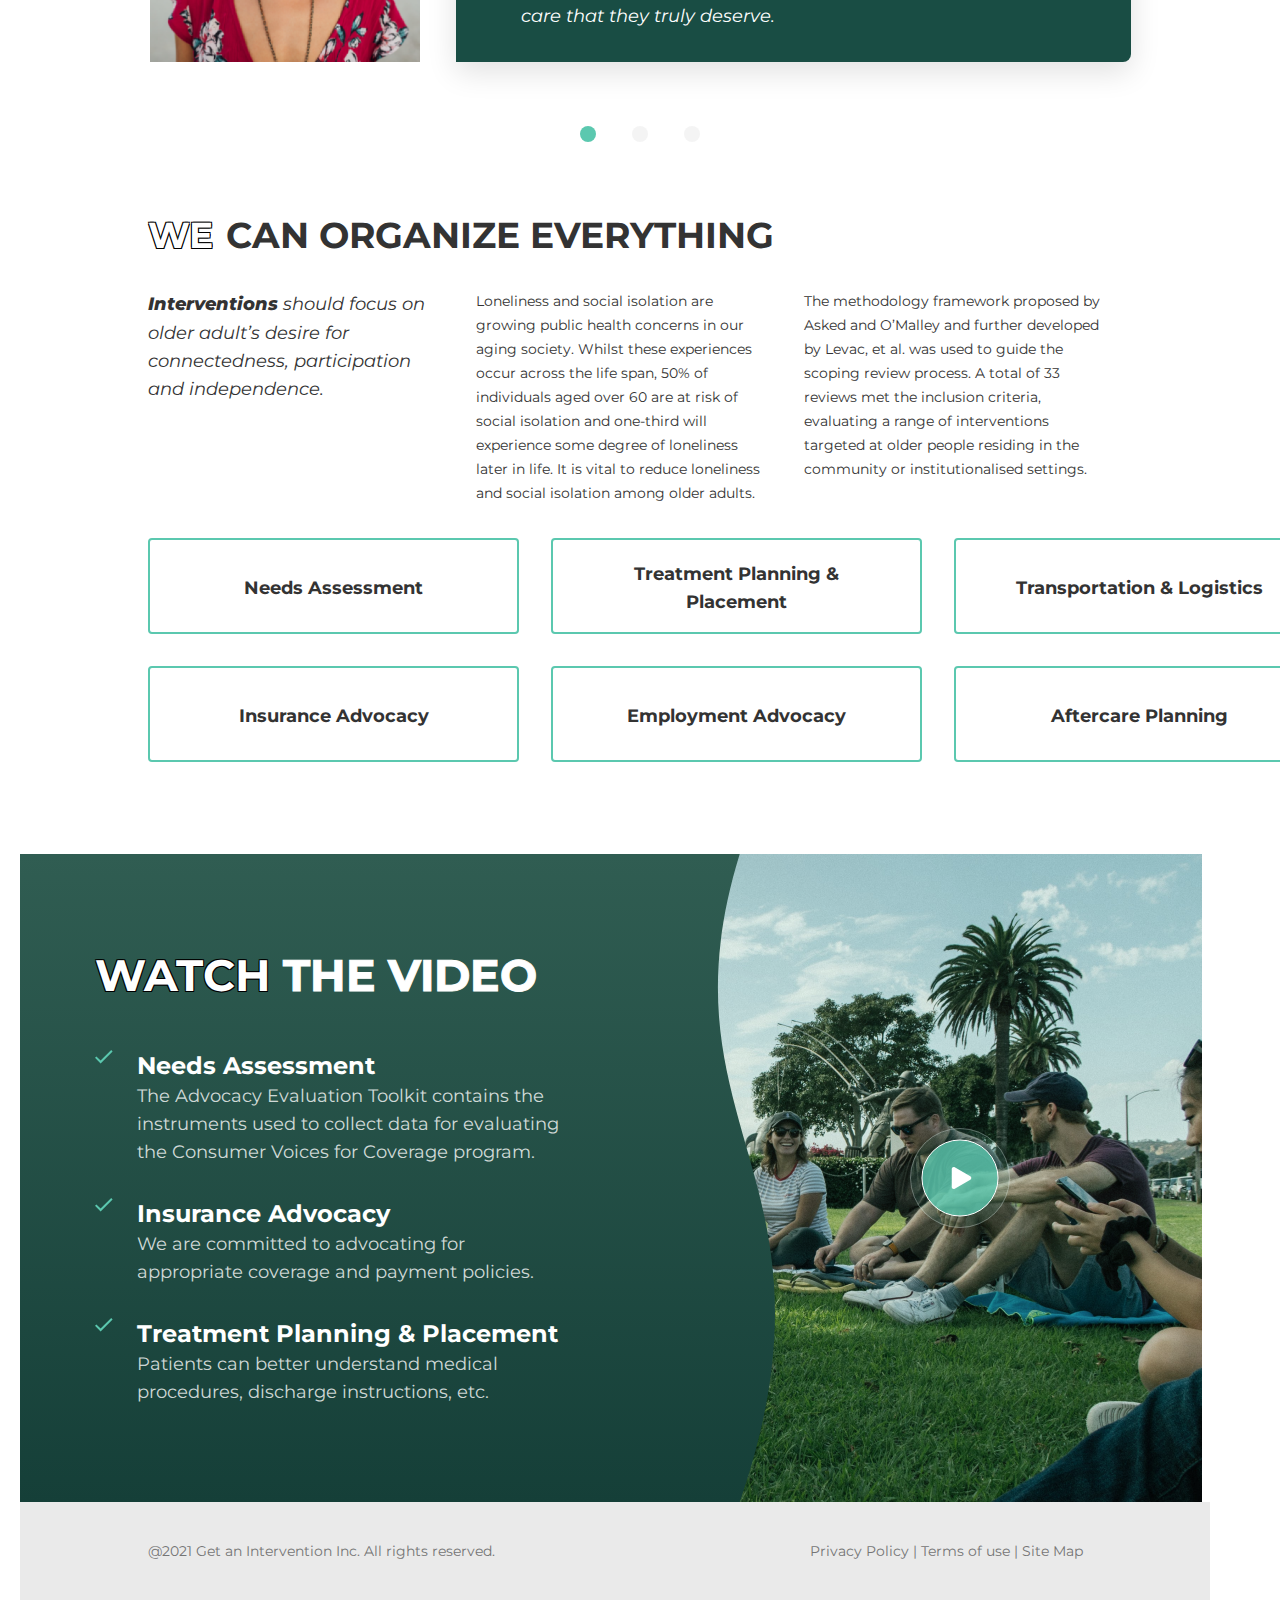
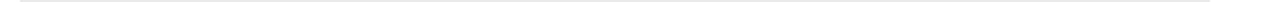
==== commit 47fd9645: "adeed mobileview and tab view" ====
--- a/index.html
+++ b/index.html
@@ -143,20 +143,7 @@
 
           </div>
         </div>
-        <div class="rectangle-curve-wrapper">
-          <div class="svg-wrapper">
-            <svg xmlns="http://www.w3.org/2000/svg" width="1440" height="90" viewBox="0 0 1440 90" fill="none">
-              <path d="M0 55.1705C310 -118.33 926 184.67 1440 55.1705V89.1704H0V55.1705Z" fill="#F5F5F5"/>
-            </svg>
-            </div>
-            <div class="svg-rectangle-2">
-              <svg xmlns="http://www.w3.org/2000/svg" width="1440" height="111" viewBox="0 0 1440 111" fill="#F5F5F5">
-                <path d="M0 68.6766C310 -147.298 926 229.879 1440 68.6766V111H0V68.6766Z" fill="#F5F5F5" fill-opacity="0.3"/>
-              </svg>
-            </div>
-        </div>
-      </section>
-     
+      </section>
       <section class="hero-section-mobileview">
         <div class="green-wrapper-mobileview">
           <div class="header-mobileview">
@@ -391,6 +378,11 @@
           <div class="dot"></div>
           <div class="dot"></div>
       </section>
+
+
+
+
+      
       <section class="carousel-container-mobileview">
         <div class="carousel-wrapper">
           <div class="arrow-left-icon">
@@ -593,12 +585,22 @@
           <div class="video-section" id="video-thumbnail">
             <img src="assets/Mask Group.png" alt="Video Image">
             <div class="play-button"></div>
-          </div>
-          <div id="video-container">
-            <iframe id="video-frame" src="" frameborder="0" allow="accelerometer; autoplay; encrypted-media; gyroscope; picture-in-picture"></iframe>
-          </div>
-        </div>
-      </section>
+            <div class="logo-video">
+              <img class="logoimage" src="./assets/logoname.png" alt="logo">
+            </div>
+            
+
+
+          </div>
+           <div id="video-container">
+    <iframe id="video-frame" src="" frameborder="0" allow="accelerometer; autoplay; encrypted-media; gyroscope; picture-in-picture"></iframe>
+  </div>
+        </div>
+      </section>
+
+
+
+
        <!-- Curved section for tablet view-->
       <section class="watch-the-video-container-tabletview">
         <div class="content-wrapper-tabletview">
@@ -635,15 +637,20 @@
               </div>
             </div>
           </div>
+          
+          
+
+          <!-- Right side with video section -->
+          <div class="video-section-tabletview" id="video-thumbnail-tabletview">
+            <img src="assets/Mask Group.png" alt="Video Image">
+          </div>
           <div class="play-button-tabletview"></div>
           
 
-          <!-- Right side with video section -->
-          <div class="video-section-tabletview">
-            <img src="assets/Mask Group.png" alt="Video Image">
-            
-
-          </div>
+          <div id="video-container-tabletview">
+             <iframe id="video-frame-tabletview" src="" frameborder="0" allow="accelerometer; autoplay; encrypted-media; gyroscope; picture-in-picture"></iframe>
+          </div>
+          
         </div>
       </section>
 
@@ -683,15 +690,21 @@
               </div>
             </div>
           </div>
+         
+          
+
+          <!-- Right side with video section -->
+          <div class="video-section-mobileview" id="video-thumbnail-mobileview">
+            <img src="assets/Mask Group.png" alt="Video Image">
+          </div>
           <div class="play-button-mobileview"></div>
+
+            <div id="video-container-mobileview">
+              <iframe id="video-frame-mobileview" src="" frameborder="0" allow="accelerometer; autoplay; encrypted-media; gyroscope; picture-in-picture"></iframe>
+           </div>
+            
+
           
-
-          <!-- Right side with video section -->
-          <div class="video-section-mobileview">
-            <img src="assets/Mask Group.png" alt="Video Image">
-            
-
-          </div>
         </div>
       </section>
 
--- a/style.css
+++ b/style.css
@@ -45,7 +45,6 @@
   padding-inline: 128px;
   display: grid;
   grid-template-columns: repeat(3, 1fr);
-
 
 }
 
@@ -72,7 +71,7 @@
   border: solid 2px #5bc8af;
   margin-right: 32px;
   margin-bottom: 32px;
-  cursor: pointer;
+  z-index: 2;
 }
 
 @media (min-width: 360px) and(max-width:767px) {
@@ -106,7 +105,6 @@
   visibility: visible;
   z-index: 1;
   opacity: 1;
-  position: relative;
 }
 
 .gai-button:hover .info-icon {
@@ -135,7 +133,7 @@
   font-weight: 400;
   line-height: 20px;
   z-index: 1;
-position: relative;
+
   /* 153.846% */
 }
 
@@ -161,7 +159,7 @@
   /* Center the arrow */
   width: 0;
   height: 0;
-  transform: rotate(180deg);
+
   /* Arrow shape */
   border-left: 10px solid transparent;
   border-right: 10px solid transparent;
@@ -328,8 +326,6 @@
   align-items: center;
   margin-bottom: 32px;
   padding-inline: 128px;
-  position: relative;
-  bottom: 30px;
 }
 
 .carousel-wrapper {
@@ -547,6 +543,7 @@
 
 
 }
+
 
 /*-------------------*/
 
@@ -1229,7 +1226,6 @@
     visibility: visible;
     z-index: 1;
     opacity: 1;
-    position: relative;
   }
 
   .gai-button:hover .info-icon {
@@ -1250,8 +1246,7 @@
     border-radius: 8px;
     background: #297c6b;
     color: white;
-    position: relative;
-    z-index: 1;
+
     top: 100%;
     font-family: Montserrat;
     font-size: 13px;
@@ -1296,7 +1291,7 @@
 }
 
 .hero-section {
-  background-color: #F5F5F5;
+  margin-bottom: 78px;
 }
 
 /*----------------------------*/
@@ -1414,7 +1409,6 @@
     visibility: visible;
     z-index: 1;
     opacity: 1;
-    position: relative;
   }
 
   .gai-button:hover .info-icon {
@@ -1435,8 +1429,7 @@
     border-radius: 8px;
     background: #297c6b;
     color: white;
-    position: relative;
-    z-index: 1;
+
     top: 100%;
     font-family: Montserrat;
     font-size: 13px;
@@ -1494,6 +1487,9 @@
 
 .play-button-tabletview {
   width: 100px;
+  z-index:1;
+  top:-600px;
+  left:320px;
   /* Size of the play button */
   height: 100px;
   background-image: url("assets/play-not-hover.svg");
@@ -1501,7 +1497,7 @@
   background-size: contain;
   background-repeat: no-repeat;
   background-position: center;
-  position: absolute;
+  position: relative;
   /* Centers the button over the image */
   cursor: pointer;
   transition: transform 0.2s ease;
@@ -1634,7 +1630,9 @@
 
 .play-button-mobileview {
   width: 100px;
-
+  z-index: 1;
+  top:-368px;
+  left:112px;
   /* Size of the play button */
   height: 100px;
   background-image: url("assets/play-not-hover.svg");
@@ -1642,7 +1640,7 @@
   background-size: contain;
   background-repeat: no-repeat;
   background-position: center;
-  position: absolute;
+  position: relative;
   /* Centers the button over the image */
   cursor: pointer;
   transition: transform 0.2s ease;
@@ -1766,11 +1764,84 @@
 .we-can-organize-everything{
   padding-inline: 128px;
 }
-.rectangle-curve-wrapper {
+
+
+
+@media (min-width:768px) and (max-width:1024px){
+  .we-understand-container{
+    padding-inline: 0px;
+  }
+  .we-can-organize-everything{
+    padding-inline: 0px;
+  }
+  .gai-button-wrapper{
+    padding-inline:0px;
+  }
+
+}
+@media (min-width:360px) and (max-width:767px){
+  .we-understand-container{
+    padding-inline: 0px;
+  }
+  .we-can-organize-everything{
+    padding-inline: 0px;
+  }
+  .gai-button-wrapper{
+    padding-inline:0px;
+  }
+
+}
+
+
+
+#video-container-tabletview{
+  height: 546.296px;
+  flex-shrink: 0;
   position: relative;
-  bottom: 89px;
-}
-.svg-rectangle-2 {
+  display: flex;
+  justify-content: center;
+  align-items: center;
+  top: -60px;
+  z-index: -1;
+  object-fit: contain;
+  display:none;
+}
+
+#video-container-tabletview iframe {
+  width: 100%;
+  height: 100%;
+  object-fit: cover;
+  
+ 
+}
+
+
+#video-container-mobileview{
+  display:none;
+  height: 305.926px;
+  flex-shrink: 0;
   position: relative;
-  bottom: 120px;
-}+  
+  justify-content: center;
+  align-items: center;
+  top: -60px;
+  z-index: -1;
+  object-fit: contain;
+}
+
+#video-container-mobileview iframe {
+  width: 100%;
+  height: 100%;
+  object-fit: cover;
+  /* Ensures the image covers the entire section */
+
+
+  /* Removes any unwanted spacing */
+}
+.logo-video{
+  z-index: 1;
+  right:200px;
+  position:relative;
+  top:300px;
+}
+
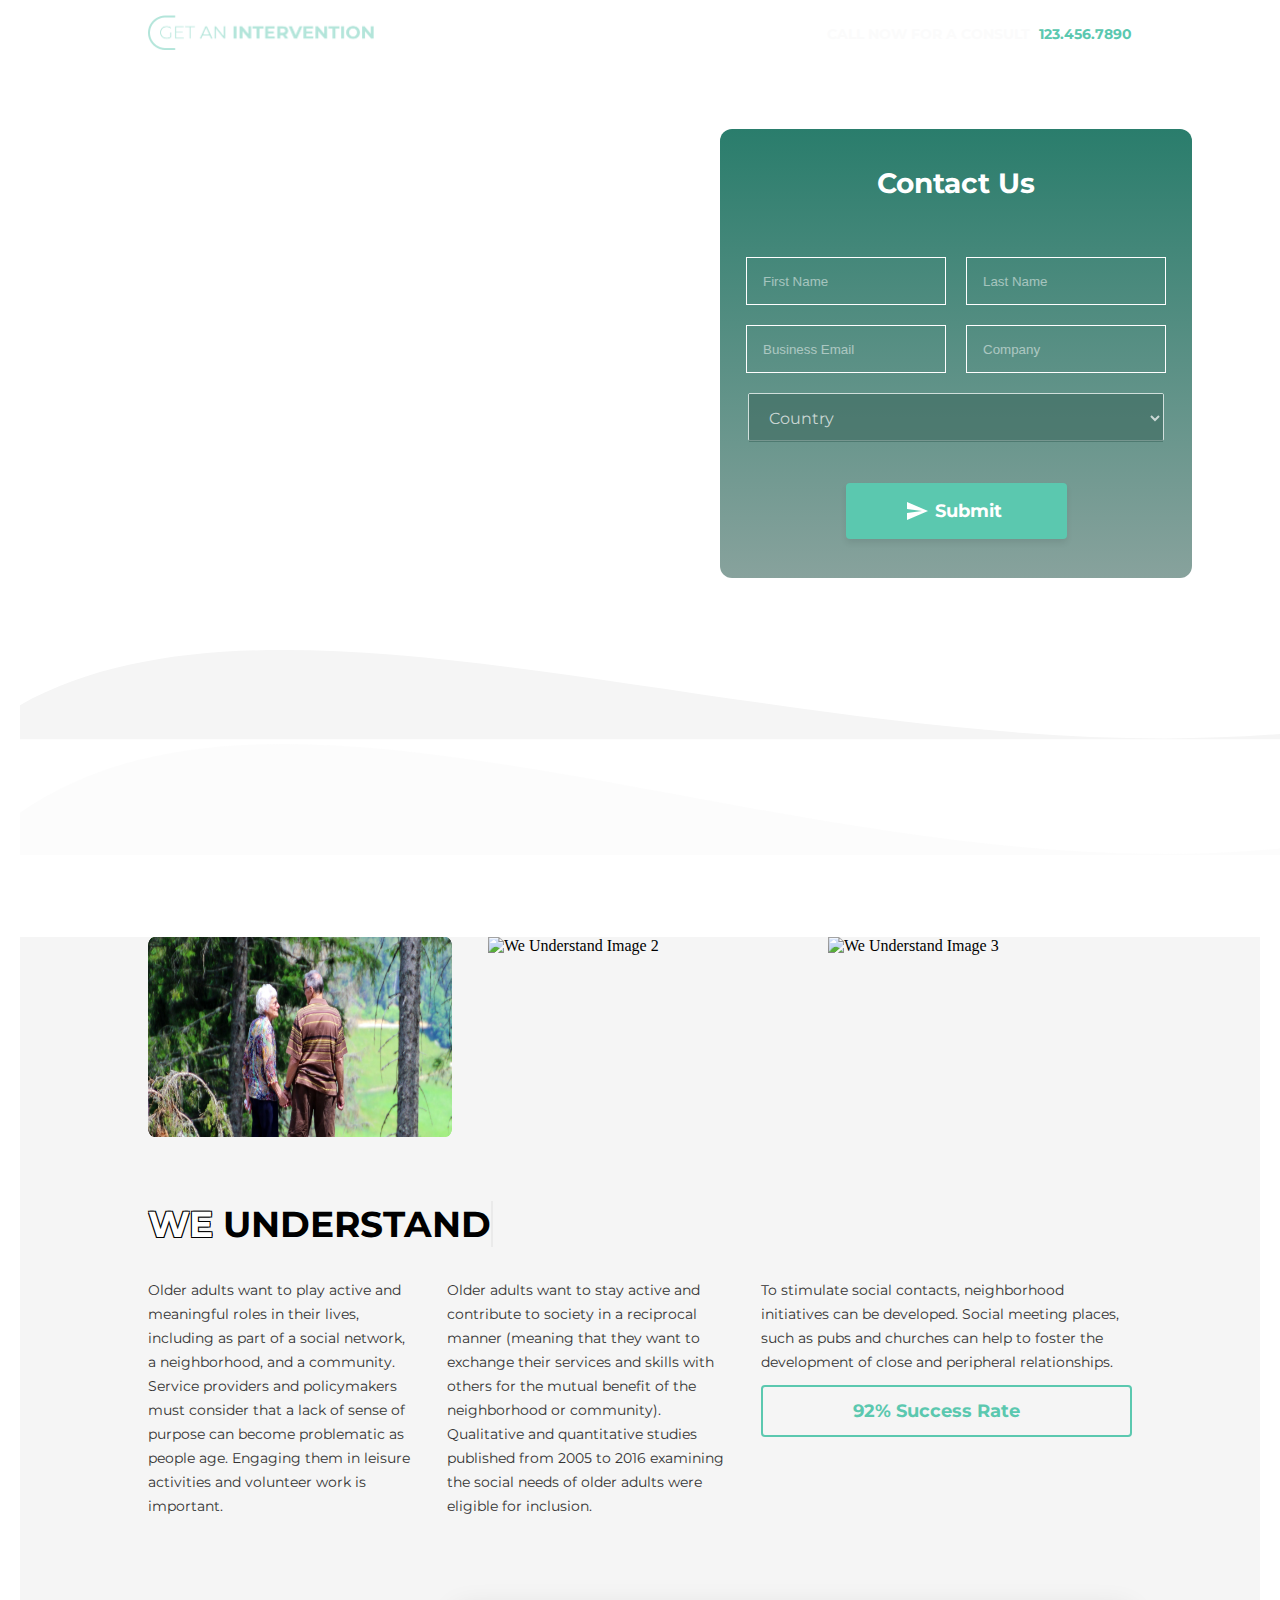
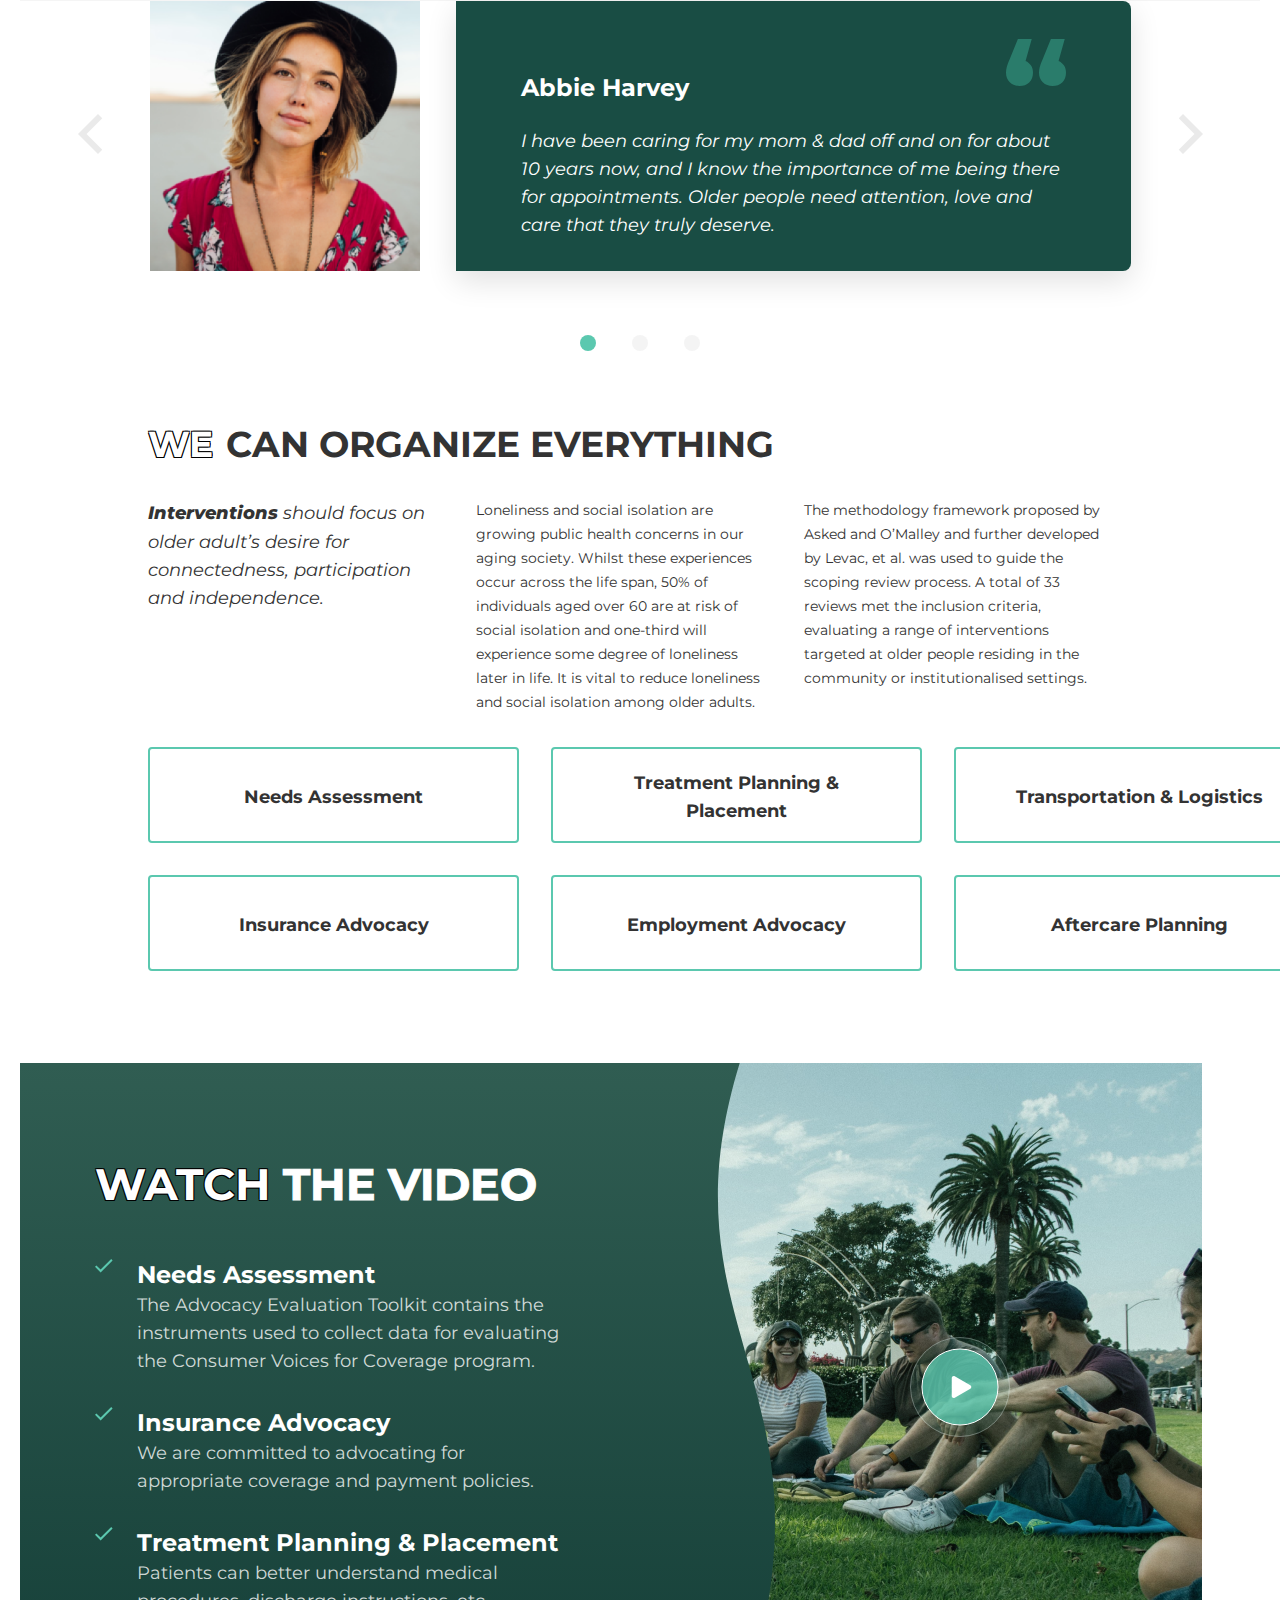
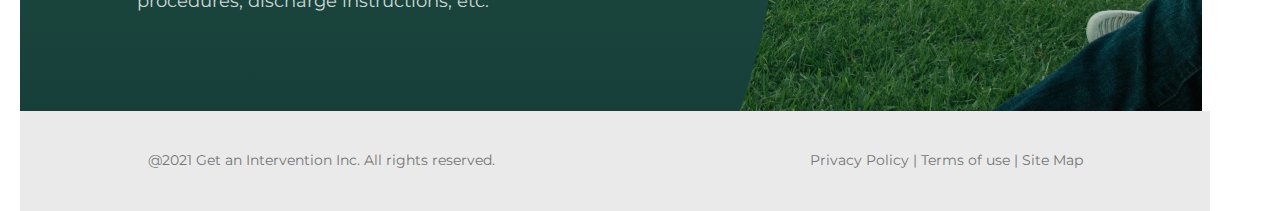
==== commit e92ec7ca: "Merge branch 'feature/spiralyze_saiteja' of https://github.com/manishgadipally/Spiralyze into featur" ====
--- a/index.html
+++ b/index.html
@@ -143,7 +143,21 @@
 
           </div>
         </div>
-      </section>
+        <div class="rectangle-curve-wrapper">
+          <div class="svg-wrapper">
+            <svg xmlns="http://www.w3.org/2000/svg" width="1440" height="90" viewBox="0 0 1440 90" fill="none">
+              <path d="M0 55.1705C310 -118.33 926 184.67 1440 55.1705V89.1704H0V55.1705Z" fill="#F5F5F5"/>
+            </svg>
+            </div>
+            <div class="svg-rectangle-2">
+              <svg xmlns="http://www.w3.org/2000/svg" width="1440" height="111" viewBox="0 0 1440 111" fill="none">
+                <path d="M0 68.6766C310 -147.298 926 229.879 1440 68.6766V111H0V68.6766Z" fill="#F5F5F5" fill-opacity="0.3"/>
+              </svg>
+            </div>
+        </div>
+       
+      </section>
+     
       <section class="hero-section-mobileview">
         <div class="green-wrapper-mobileview">
           <div class="header-mobileview">
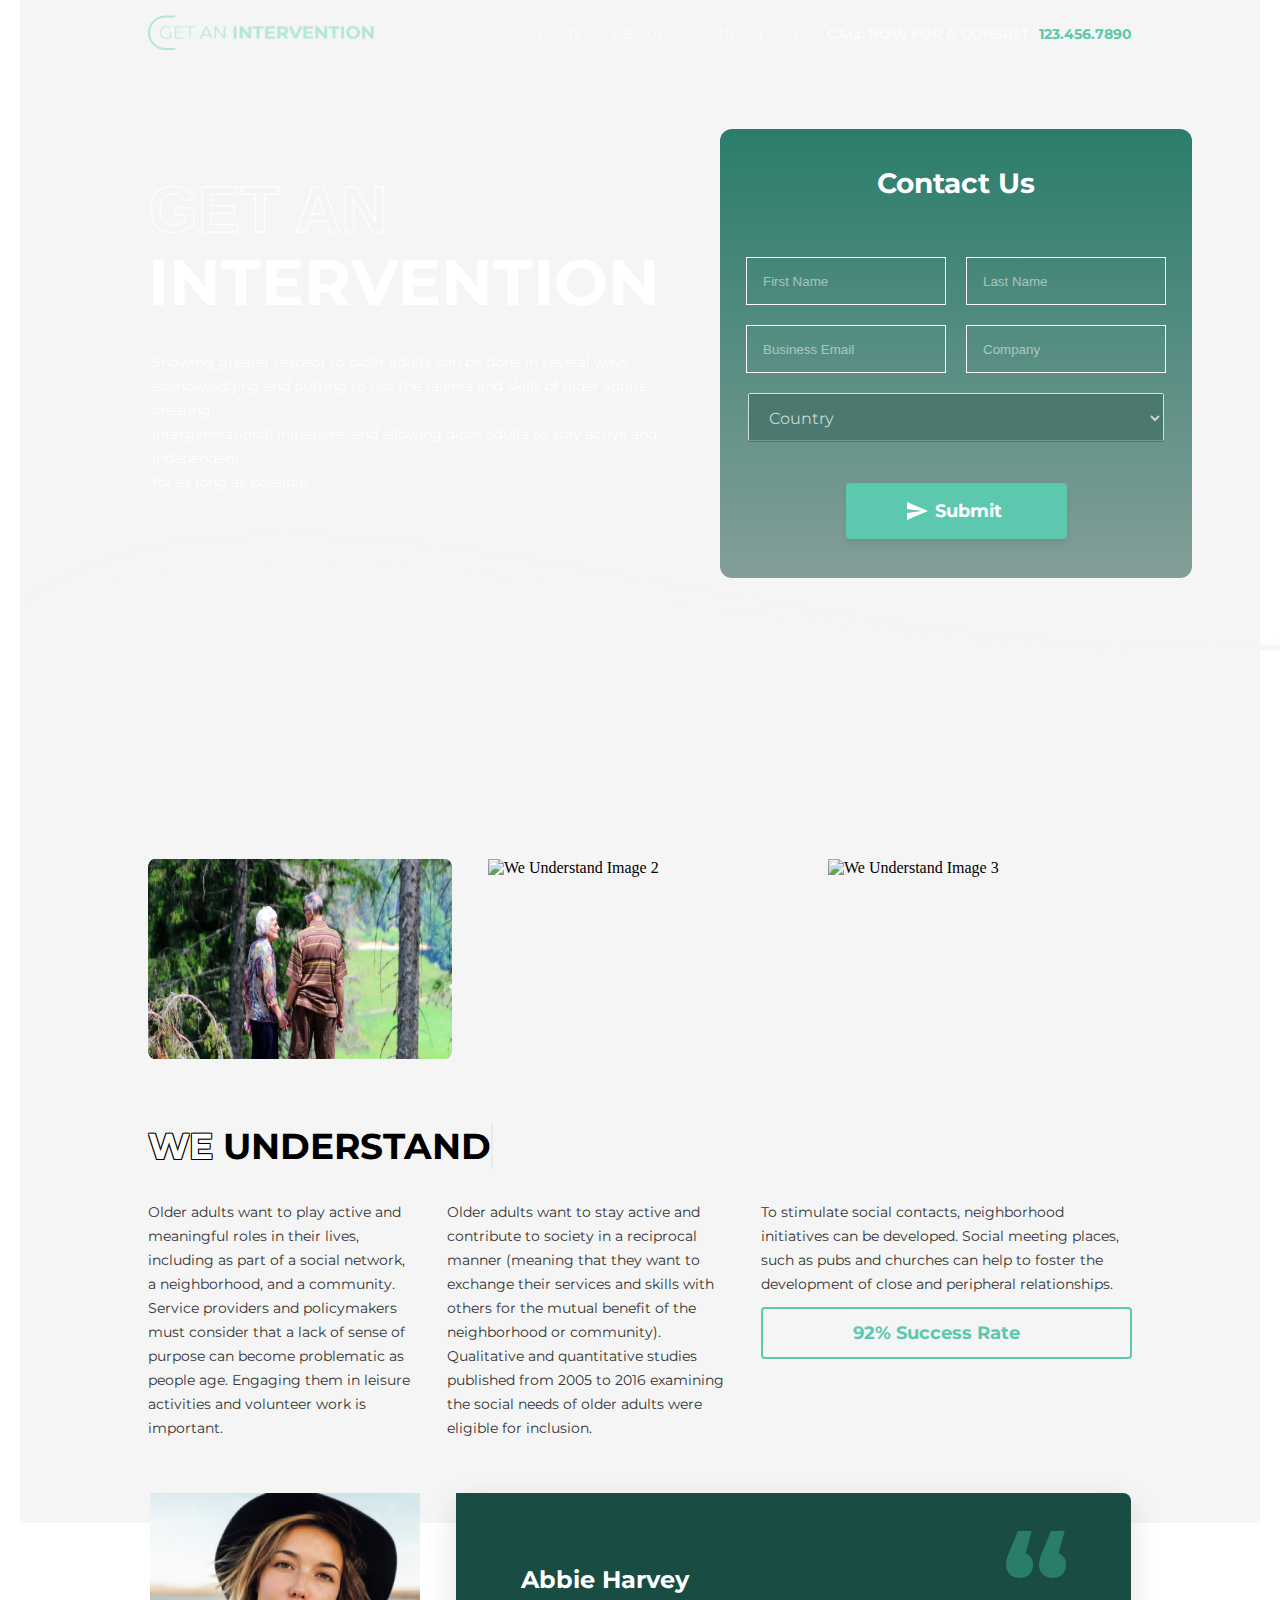
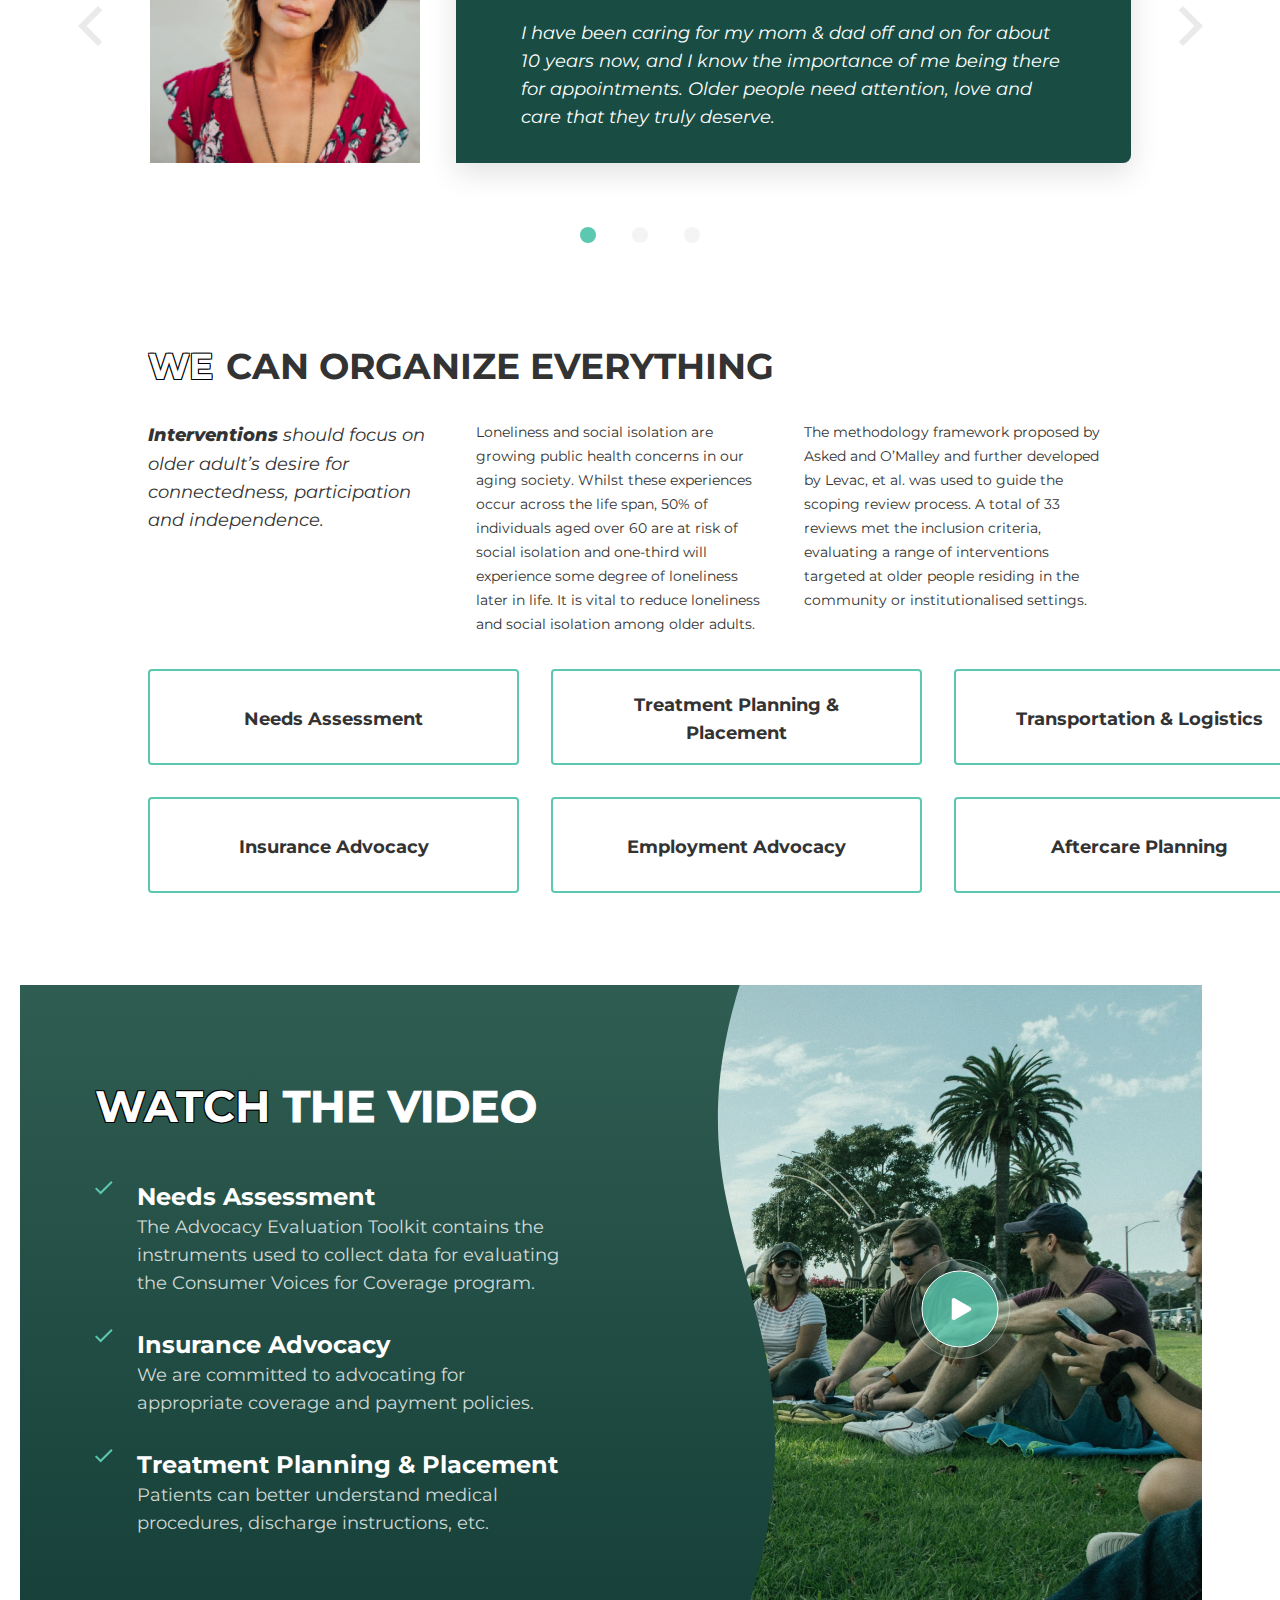
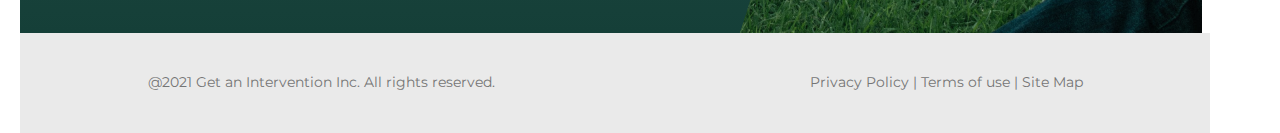
==== commit f6a26aec: "css changes" ====
--- a/index.html
+++ b/index.html
@@ -88,7 +88,7 @@
 
                   <h4 class="contact-title">Contact Us</h4>
                   <div class="contact-fullname">
-                    <div class="contact-fname">
+                    <div class="contact-fname ">
                       <input class="fname" type="text" id="fname" name="fname" placeholder="First Name">
                       <div class="inputfname-tooltip" id=fname-error>This field can’t be empty. Please fill it in.</div>
                     </div>
@@ -155,7 +155,6 @@
               </svg>
             </div>
         </div>
-       
       </section>
      
       <section class="hero-section-mobileview">
@@ -392,11 +391,6 @@
           <div class="dot"></div>
           <div class="dot"></div>
       </section>
-
-
-
-
-      
       <section class="carousel-container-mobileview">
         <div class="carousel-wrapper">
           <div class="arrow-left-icon">
@@ -599,22 +593,12 @@
           <div class="video-section" id="video-thumbnail">
             <img src="assets/Mask Group.png" alt="Video Image">
             <div class="play-button"></div>
-            <div class="logo-video">
-              <img class="logoimage" src="./assets/logoname.png" alt="logo">
-            </div>
-            
-
-
-          </div>
-           <div id="video-container">
-    <iframe id="video-frame" src="" frameborder="0" allow="accelerometer; autoplay; encrypted-media; gyroscope; picture-in-picture"></iframe>
-  </div>
-        </div>
-      </section>
-
-
-
-
+          </div>
+          <div id="video-container">
+            <iframe id="video-frame" src="" frameborder="0" allow="accelerometer; autoplay; encrypted-media; gyroscope; picture-in-picture"></iframe>
+          </div>
+        </div>
+      </section>
        <!-- Curved section for tablet view-->
       <section class="watch-the-video-container-tabletview">
         <div class="content-wrapper-tabletview">
@@ -651,20 +635,15 @@
               </div>
             </div>
           </div>
-          
-          
-
-          <!-- Right side with video section -->
-          <div class="video-section-tabletview" id="video-thumbnail-tabletview">
-            <img src="assets/Mask Group.png" alt="Video Image">
-          </div>
           <div class="play-button-tabletview"></div>
           
 
-          <div id="video-container-tabletview">
-             <iframe id="video-frame-tabletview" src="" frameborder="0" allow="accelerometer; autoplay; encrypted-media; gyroscope; picture-in-picture"></iframe>
-          </div>
-          
+          <!-- Right side with video section -->
+          <div class="video-section-tabletview">
+            <img src="assets/Mask Group.png" alt="Video Image">
+            
+
+          </div>
         </div>
       </section>
 
@@ -704,21 +683,15 @@
               </div>
             </div>
           </div>
-         
+          <div class="play-button-mobileview"></div>
           
 
           <!-- Right side with video section -->
-          <div class="video-section-mobileview" id="video-thumbnail-mobileview">
+          <div class="video-section-mobileview">
             <img src="assets/Mask Group.png" alt="Video Image">
-          </div>
-          <div class="play-button-mobileview"></div>
-
-            <div id="video-container-mobileview">
-              <iframe id="video-frame-mobileview" src="" frameborder="0" allow="accelerometer; autoplay; encrypted-media; gyroscope; picture-in-picture"></iframe>
-           </div>
             
 
-          
+          </div>
         </div>
       </section>
 
--- a/style.css
+++ b/style.css
@@ -46,11 +46,13 @@
   display: grid;
   grid-template-columns: repeat(3, 1fr);
 
+
 }
 
 @media (min-width: 768px) and (max-width: 1024px) {
   .gai-button-wrapper {
     grid-template-columns: repeat(2, 1fr);
+    padding-inline: 0px !important;
 
     /* Two columns for tablet-sized screens */
   }
@@ -59,6 +61,7 @@
 @media (min-width: 360px) and (max-width: 767px) {
   .gai-button-wrapper {
     grid-template-columns: 1fr;
+    padding-inline: 16px !important;
     /* One column for mobile screens */
   }
 }
@@ -71,7 +74,7 @@
   border: solid 2px #5bc8af;
   margin-right: 32px;
   margin-bottom: 32px;
-  z-index: 2;
+  cursor: pointer;
 }
 
 @media (min-width: 360px) and(max-width:767px) {
@@ -105,6 +108,7 @@
   visibility: visible;
   z-index: 1;
   opacity: 1;
+  position: relative;
 }
 
 .gai-button:hover .info-icon {
@@ -133,7 +137,7 @@
   font-weight: 400;
   line-height: 20px;
   z-index: 1;
-
+position: relative;
   /* 153.846% */
 }
 
@@ -159,7 +163,7 @@
   /* Center the arrow */
   width: 0;
   height: 0;
-
+  transform: rotate(180deg);
   /* Arrow shape */
   border-left: 10px solid transparent;
   border-right: 10px solid transparent;
@@ -252,6 +256,10 @@
   display: flex;
   align-items: center;
   margin-bottom: 32px;
+  @media screen and (max-width: 768px) {
+   display: block;
+    
+  }
 }
 
 .outline-text {
@@ -326,6 +334,8 @@
   align-items: center;
   margin-bottom: 32px;
   padding-inline: 128px;
+  position: relative;
+  bottom: 30px;
 }
 
 .carousel-wrapper {
@@ -543,7 +553,6 @@
 
 
 }
-
 
 /*-------------------*/
 
@@ -919,13 +928,12 @@
   line-height: 72px;
   flex-direction: column;
   align-items: flex-start;
-  /* 112.5% */
 }
 
 .text-transparency {
   color: transparent;
   -webkit-text-stroke: 1px white;
-  font-family: "Montserrat";
+  font-family: "Arial";
   text-transform: uppercase;
   margin-bottom: 0 !important;
 }
@@ -1226,6 +1234,7 @@
     visibility: visible;
     z-index: 1;
     opacity: 1;
+    position: relative;
   }
 
   .gai-button:hover .info-icon {
@@ -1246,7 +1255,8 @@
     border-radius: 8px;
     background: #297c6b;
     color: white;
-
+    position: relative;
+    z-index: 1;
     top: 100%;
     font-family: Montserrat;
     font-size: 13px;
@@ -1291,7 +1301,7 @@
 }
 
 .hero-section {
-  margin-bottom: 78px;
+  background-color: #F5F5F5;
 }
 
 /*----------------------------*/
@@ -1409,6 +1419,7 @@
     visibility: visible;
     z-index: 1;
     opacity: 1;
+    position: relative;
   }
 
   .gai-button:hover .info-icon {
@@ -1429,7 +1440,8 @@
     border-radius: 8px;
     background: #297c6b;
     color: white;
-
+    position: relative;
+    z-index: 1;
     top: 100%;
     font-family: Montserrat;
     font-size: 13px;
@@ -1487,9 +1499,6 @@
 
 .play-button-tabletview {
   width: 100px;
-  z-index:1;
-  top:-600px;
-  left:320px;
   /* Size of the play button */
   height: 100px;
   background-image: url("assets/play-not-hover.svg");
@@ -1497,7 +1506,7 @@
   background-size: contain;
   background-repeat: no-repeat;
   background-position: center;
-  position: relative;
+  position: absolute;
   /* Centers the button over the image */
   cursor: pointer;
   transition: transform 0.2s ease;
@@ -1630,9 +1639,7 @@
 
 .play-button-mobileview {
   width: 100px;
-  z-index: 1;
-  top:-368px;
-  left:112px;
+
   /* Size of the play button */
   height: 100px;
   background-image: url("assets/play-not-hover.svg");
@@ -1640,7 +1647,7 @@
   background-size: contain;
   background-repeat: no-repeat;
   background-position: center;
-  position: relative;
+  position: absolute;
   /* Centers the button over the image */
   cursor: pointer;
   transition: transform 0.2s ease;
@@ -1763,85 +1770,20 @@
 
 .we-can-organize-everything{
   padding-inline: 128px;
-}
-
-
-
-@media (min-width:768px) and (max-width:1024px){
-  .we-understand-container{
-    padding-inline: 0px;
-  }
-  .we-can-organize-everything{
-    padding-inline: 0px;
-  }
-  .gai-button-wrapper{
-    padding-inline:0px;
-  }
-
-}
-@media (min-width:360px) and (max-width:767px){
-  .we-understand-container{
-    padding-inline: 0px;
-  }
-  .we-can-organize-everything{
-    padding-inline: 0px;
-  }
-  .gai-button-wrapper{
-    padding-inline:0px;
-  }
-
-}
-
-
-
-#video-container-tabletview{
-  height: 546.296px;
-  flex-shrink: 0;
+  @media screen and (max-width: 768px) {
+    padding-inline: 20px;
+  }
+}
+.rectangle-curve-wrapper {
   position: relative;
-  display: flex;
-  justify-content: center;
-  align-items: center;
-  top: -60px;
-  z-index: -1;
-  object-fit: contain;
-  display:none;
-}
-
-#video-container-tabletview iframe {
-  width: 100%;
-  height: 100%;
-  object-fit: cover;
-  
- 
-}
-
-
-#video-container-mobileview{
-  display:none;
-  height: 305.926px;
-  flex-shrink: 0;
+  bottom: 89px;
+}
+.svg-rectangle-2 {
   position: relative;
-  
-  justify-content: center;
-  align-items: center;
-  top: -60px;
-  z-index: -1;
-  object-fit: contain;
-}
-
-#video-container-mobileview iframe {
-  width: 100%;
-  height: 100%;
-  object-fit: cover;
-  /* Ensures the image covers the entire section */
-
-
-  /* Removes any unwanted spacing */
-}
-.logo-video{
-  z-index: 1;
-  right:200px;
-  position:relative;
-  top:300px;
-}
-
+  bottom: 120px;
+}
+
+
+
+
+
